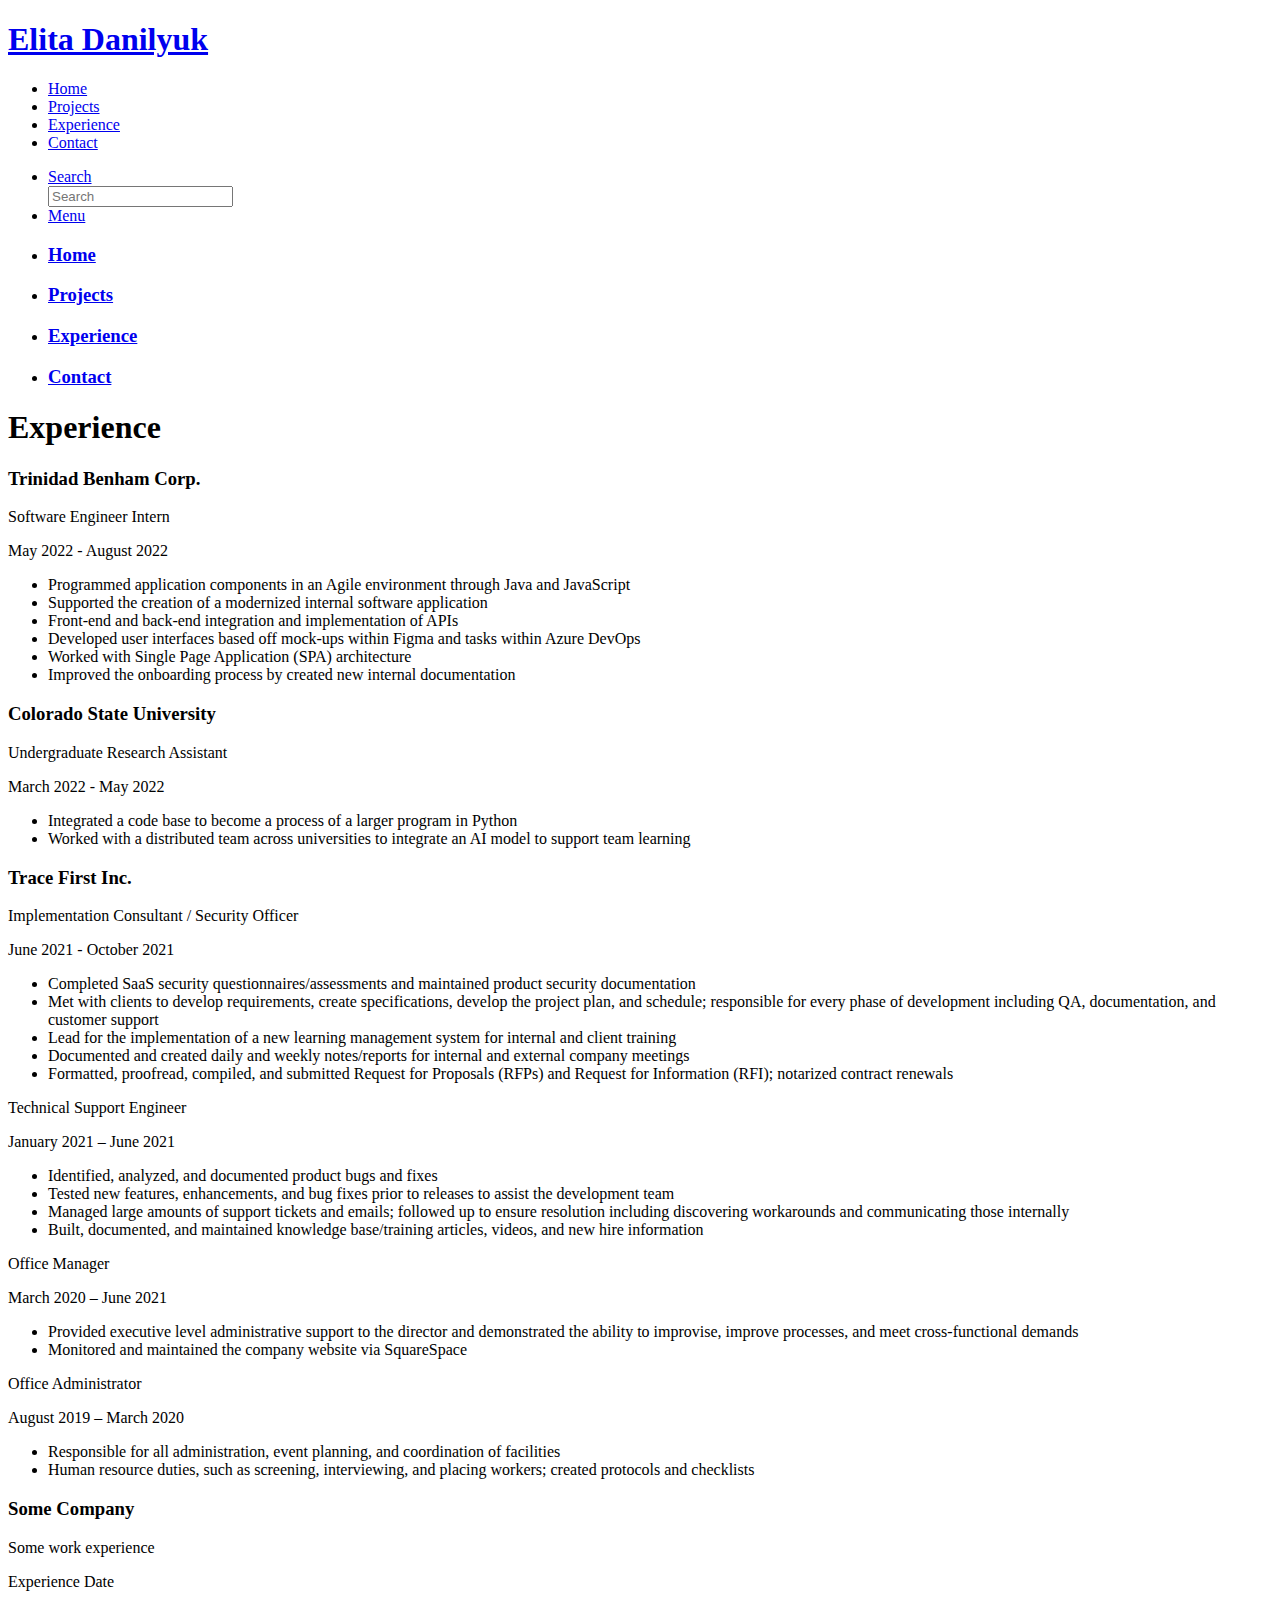
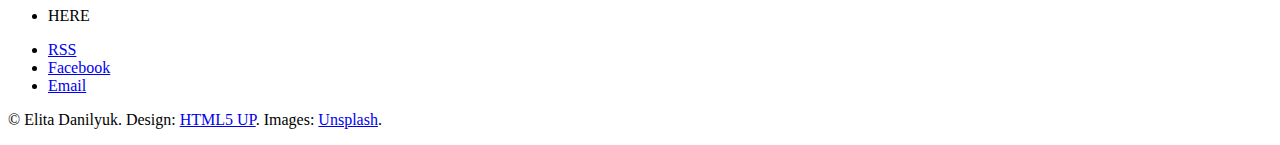
==== experience.html @ 9434fc94 "adding personal information to portfolio" ====
<!DOCTYPE HTML>
<!--
	Future Imperfect by HTML5 UP
	html5up.net | @ajlkn
	Free for personal and commercial use under the CCA 3.0 license (html5up.net/license)
-->
<html>
	<head>
		<title>Experience</title>
		<meta charset="utf-8" />
		<meta name="viewport" content="width=device-width, initial-scale=1, user-scalable=no" />
		<link rel="stylesheet" href="assets/css/main.css" />
	</head>
	<body class="single is-preload">

		<!-- Wrapper -->
			<div id="wrapper">

				<!-- Header -->
				<header id="header">
					<h1><a href="index.html">Elita Danilyuk</a></h1>
					<nav class="links">
						<ul>
							<li><a href="index.html">Home</a></li>
							<li><a href="projects.html">Projects</a></li>
							<li><a href="experience.html">Experience</a></li>
							<li><a href="contact.html">Contact</a></li>
						</ul>
					</nav>
					<nav class="main">
						<ul>
							<li class="search">
								<a class="fa-search" href="#search">Search</a>
								<form id="search" method="get" action="#">
									<input type="text" name="query" placeholder="Search" />
								</form>
							</li>
							<li class="menu">
								<a class="fa-bars" href="#menu">Menu</a>
							</li>
						</ul>
					</nav>
				</header>

				<!-- Menu -->
				<section id="menu">

					<!-- Search -->
						<!-- <section>
							<form class="search" method="get" action="#">
								<input type="text" name="query" placeholder="Search" />
							</form>
						</section> -->

					<!-- Links -->
					<section>
						<ul class="links">
							<li>
								<a href="index.html">
									<h3>Home</h3>
									<!-- <p>Feugiat tempus veroeros dolor</p> -->
								</a>
							</li>
							<li>
								<a href="projects.html">
									<h3>Projects</h3>
									<!-- <p>Sed vitae justo condimentum</p> -->
								</a>
							</li>
							<li>
								<a href="experience.html">
									<h3>Experience</h3>
									<!-- <p>Phasellus sed ultricies mi congue</p> -->
								</a>
							</li>
							<li>
								<a href="contact.html">
									<h3>Contact</h3>
									<!-- <p>Porta lectus amet ultricies</p> -->
								</a>
							</li>
						</ul>
					</section>

				</section>

				<!-- Main -->
				<section class="main">
                    <h1>Experience</h1>
                    <div class="tab-pane fade show active" id="experience" role="tabpanel">
                        <div class="row justify-content-lg-center">
                            <div class="">
                                <div class="timeline-container">

                                    <div class="timeline-block timeline-block-right">
                                        <div class="marker"></div>
                                        <div class="timeline-content">
                                            <h3 class="timeline-h3">Trinidad Benham Corp.</h3>
                                            <span class="timeline-span">Software Engineer Intern</span>
                                            <p class="text-muted small mb-3">May 2022 - August 2022</p>
                                            <ul>
                                                <li>Programmed application components in an Agile environment through Java and JavaScript</li>
                                                <li>Supported the creation of a modernized internal software application</li>
                                                <li>Front-end and back-end integration and implementation of APIs</li>
                                                <li>Developed user interfaces based off mock-ups within Figma and tasks within Azure DevOps</li>
                                                <li>Worked with Single Page Application (SPA) architecture</li>
                                                <li>Improved the onboarding process by created new internal documentation</li>
                                            </ul>
                                        </div>
                                    </div>

                                    <div class="timeline-block timeline-block-right">
                                        <div class="marker"></div>
                                        <div class="timeline-content">
                                            <h3 class="timeline-h3">Colorado State University</h3>
                                            <span class="timeline-span">Undergraduate Research Assistant</span>
                                            <p class="text-muted small mb-3">March 2022 - May 2022</p>
                                            <ul>
                                                <li>Integrated a code base to become a process of a larger program in Python</li>
                                                <li>Worked with a distributed team across universities to integrate an AI model to support team learning</li>
                                            </ul>
                                    </div>
                                    
                                    <div class="timeline-block timeline-block-left">
                                        <div class="timeline-content">
                                            <h3 class="timeline-h3">Trace First Inc.</h3>
                                            <span class="timeline-span">Implementation Consultant / Security Officer</span>
                                            <p class="text-muted small mb-3">June 2021 - October 2021</p>
                                            <ul>
                                                <li>Completed SaaS security questionnaires/assessments and maintained product security documentation</li>
                                                <li>Met with clients to develop requirements, create specifications, develop the project plan, and schedule;
                                                    responsible for every phase of development including QA, documentation, and customer support</li>
                                                <li>Lead for the implementation of a new learning management system for internal and client training</li>
                                                <li>Documented and created daily and weekly notes/reports for internal and external company meetings</li>
                                                <li>Formatted, proofread, compiled, and submitted Request for Proposals (RFPs) and Request for Information
                                                    (RFI); notarized contract renewals</li>
                                            </ul>
                                            <span class="timeline-span">Technical Support Engineer</span>
                                            <p class="text-muted small mb-3">January 2021 – June 2021</p>
                                            <ul>
                                                <li>Identified, analyzed, and documented product bugs and fixes</li>
                                                <li>Tested new features, enhancements, and bug fixes prior to releases to assist the development team</li>
                                                <li>Managed large amounts of support tickets and emails; followed up to ensure resolution including discovering
                                                    workarounds and communicating those internally</li>
                                                <li>Built, documented, and maintained knowledge base/training articles, videos, and new hire information</li>
                                            </ul>
                                            <span class="timeline-span">Office Manager</span>
                                            <p class="text-muted small mb-3">March 2020 – June 2021</p>
                                            <ul>
                                                <li>Provided executive level administrative support to the director and demonstrated the ability to improvise,
                                                    improve processes, and meet cross-functional demands</li>
                                                <li>Monitored and maintained the company website via SquareSpace</li>
                                            </ul>
                                            <span class="timeline-span">Office Administrator</span>
                                            <p class="text-muted small mb-3">August 2019 – March 2020</p>
                                            <ul>
                                                <li>Responsible for all administration, event planning, and coordination of facilities</li>
                                                <li>Human resource duties, such as screening, interviewing, and placing workers; created protocols and checklists</li>
                                            </ul>
                                        </div>
                                        <div class="marker"></div>
                                    </div>
                            
                                    <div class="timeline-block timeline-block-right">
                                        <div class="marker"></div>
                                        <div class="timeline-content">
                                            <h3 class="timeline-h3">Some Company</h3>
                                            <span class="timeline-span">Some work experience</span>
                                            <p class="text-muted small mb-3">Experience Date</p>
                                            <ul>
                                                <li>HERE</li>
                                            </ul>
                                    </div>

                                </div>
                            </div>
                        </div>
                    </div>
				</section>

				<!-- Footer -->
				<section id="footer">
					<ul class="icons">
						<li><a href="https://github.com/elitadanilyuk" class="icon brands fa-github"><span class="label">RSS</span></a></li>
						<li><a href="https://www.linkedin.com/in/elitadanilyuk/" class="icon brands fa-linkedin"><span class="label">Facebook</span></a></li>
						<li><a href="mailto: elitadanilyuk@gmail.com"" class="icon solid fa-envelope"><span class="label">Email</span></a></li>
					</ul>
					<p class="copyright">&copy; Elita Danilyuk. Design: <a href="http://html5up.net">HTML5 UP</a>. Images: <a href="http://unsplash.com">Unsplash</a>.</p>
				</section>
				
			</div>

		<!-- Scripts -->
		<script src="assets/js/jquery.min.js"></script>
		<script src="assets/js/browser.min.js"></script>
		<script src="assets/js/breakpoints.min.js"></script>
		<script src="assets/js/util.js"></script>
		<script src="assets/js/main.js"></script>

	</body>
</html>
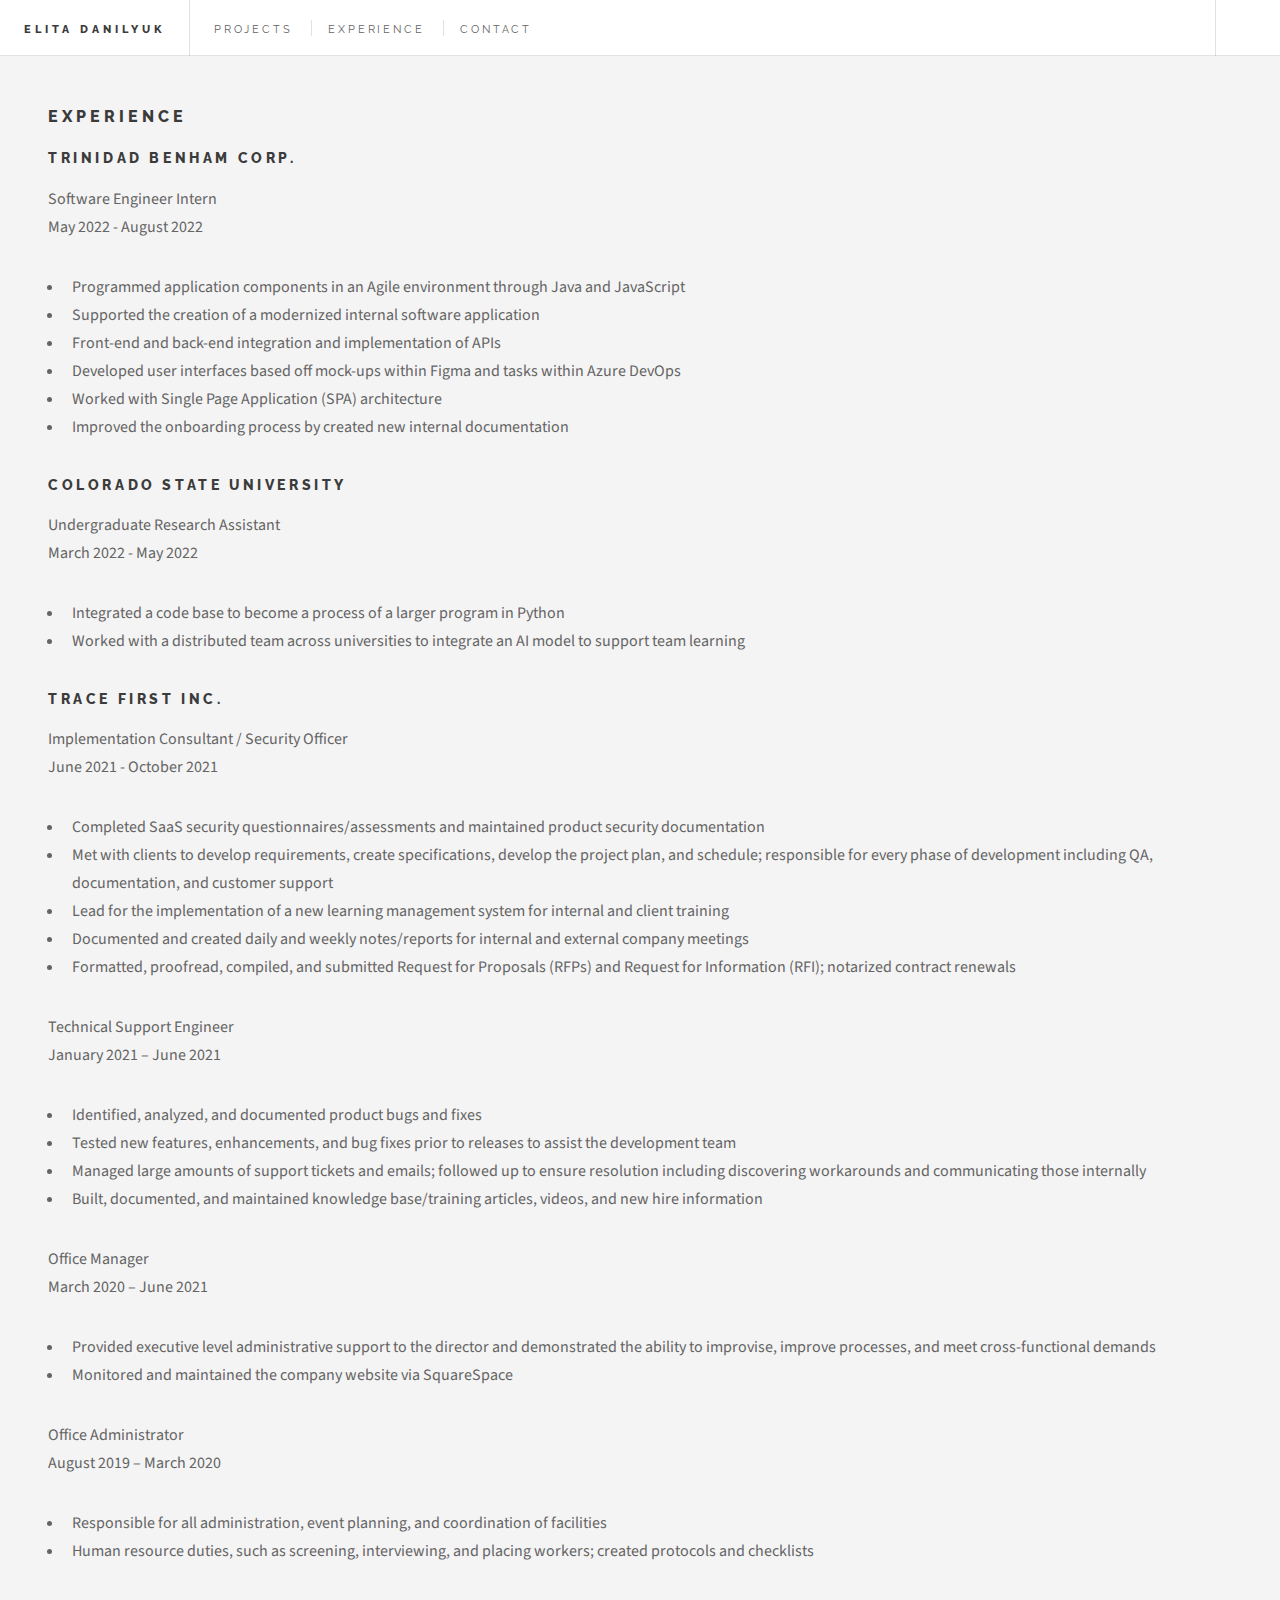
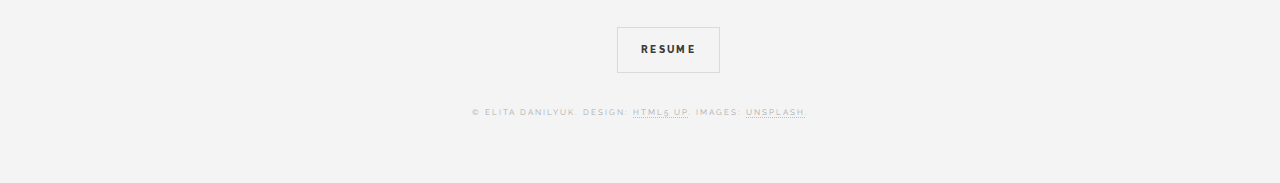
==== commit b66ec48d: "updating nav bar and footer links" ====
--- a/experience.html
+++ b/experience.html
@@ -21,7 +21,6 @@
 					<h1><a href="index.html">Elita Danilyuk</a></h1>
 					<nav class="links">
 						<ul>
-							<li><a href="index.html">Home</a></li>
 							<li><a href="projects.html">Projects</a></li>
 							<li><a href="experience.html">Experience</a></li>
 							<li><a href="contact.html">Contact</a></li>
@@ -29,12 +28,12 @@
 					</nav>
 					<nav class="main">
 						<ul>
-							<li class="search">
+							<!-- <li class="search">
 								<a class="fa-search" href="#search">Search</a>
 								<form id="search" method="get" action="#">
 									<input type="text" name="query" placeholder="Search" />
 								</form>
-							</li>
+							</li> -->
 							<li class="menu">
 								<a class="fa-bars" href="#menu">Menu</a>
 							</li>
@@ -160,8 +159,10 @@
                                         </div>
                                         <div class="marker"></div>
                                     </div>
+
+									<!-- BASE CODE FOR EXPERIENCE -->
                             
-                                    <div class="timeline-block timeline-block-right">
+                                    <!-- <div class="timeline-block timeline-block-right">
                                         <div class="marker"></div>
                                         <div class="timeline-content">
                                             <h3 class="timeline-h3">Some Company</h3>
@@ -170,7 +171,7 @@
                                             <ul>
                                                 <li>HERE</li>
                                             </ul>
-                                    </div>
+                                    </div> -->
 
                                 </div>
                             </div>
@@ -181,9 +182,10 @@
 				<!-- Footer -->
 				<section id="footer">
 					<ul class="icons">
-						<li><a href="https://github.com/elitadanilyuk" class="icon brands fa-github"><span class="label">RSS</span></a></li>
-						<li><a href="https://www.linkedin.com/in/elitadanilyuk/" class="icon brands fa-linkedin"><span class="label">Facebook</span></a></li>
-						<li><a href="mailto: elitadanilyuk@gmail.com"" class="icon solid fa-envelope"><span class="label">Email</span></a></li>
+						<li><a href="https://github.com/elitadanilyuk" class="icon brands fa-github" target="_blank"><span class="label">RSS</span></a></li>
+						<li><a href="https://www.linkedin.com/in/elitadanilyuk/" class="icon brands fa-linkedin" target="_blank"><span class="label">Facebook</span></a></li>
+						<li><a href="mailto: elitadanilyuk@gmail.com"" class="icon solid fa-envelope" target="_blank"><span class="label">Email</span></a></li>
+						<li><a href="https://elitadanilyuk.github.io/Elita-Danilyuk-Resume.pdf" class="button medium" target="_blank">resume</a></li>
 					</ul>
 					<p class="copyright">&copy; Elita Danilyuk. Design: <a href="http://html5up.net">HTML5 UP</a>. Images: <a href="http://unsplash.com">Unsplash</a>.</p>
 				</section>
--- a/assets/css/main.css
+++ b/assets/css/main.css
@@ -0,0 +1,3648 @@
+@import url(fontawesome-all.min.css);
+@import url("https://fonts.googleapis.com/css?family=Source+Sans+Pro:400,700|Raleway:400,800,900");
+
+/*
+	Future Imperfect by HTML5 UP
+	html5up.net | @ajlkn
+	Free for personal and commercial use under the CCA 3.0 license (html5up.net/license)
+*/
+
+html, body, div, span, applet, object,
+iframe, h1, h2, h3, h4, h5, h6, p, blockquote,
+pre, a, abbr, acronym, address, big, cite,
+code, del, dfn, em, img, ins, kbd, q, s, samp,
+small, strike, strong, sub, sup, tt, var, b,
+u, i, center, dl, dt, dd, ol, ul, li, fieldset,
+form, label, legend, table, caption, tbody,
+tfoot, thead, tr, th, td, article, aside,
+canvas, details, embed, figure, figcaption,
+footer, header, hgroup, menu, nav, output, ruby,
+section, summary, time, mark, audio, video {
+	margin: 0;
+	padding: 0;
+	border: 0;
+	font-size: 100%;
+	font: inherit;
+	vertical-align: baseline;}
+
+article, aside, details, figcaption, figure,
+footer, header, hgroup, menu, nav, section {
+	display: block;}
+
+body {
+	line-height: 1;
+}
+
+ol, ul {
+	list-style: none;
+}
+
+blockquote, q {
+	quotes: none;
+}
+
+	blockquote:before, blockquote:after, q:before, q:after {
+		content: '';
+		content: none;
+	}
+
+table {
+	border-collapse: collapse;
+	border-spacing: 0;
+}
+
+body {
+	-webkit-text-size-adjust: none;
+}
+
+mark {
+	background-color: transparent;
+	color: inherit;
+}
+
+input::-moz-focus-inner {
+	border: 0;
+	padding: 0;
+}
+
+input, select, textarea {
+	-moz-appearance: none;
+	-webkit-appearance: none;
+	-ms-appearance: none;
+	appearance: none;
+}
+
+/* Basic */
+
+	@-ms-viewport {
+		width: device-width;
+	}
+
+	body {
+		-ms-overflow-style: scrollbar;
+	}
+
+	@media screen and (max-width: 480px) {
+
+		html, body {
+			min-width: 320px;
+		}
+
+	}
+
+	html {
+		box-sizing: border-box;
+	}
+
+	*, *:before, *:after {
+		box-sizing: inherit;
+	}
+
+	body {
+		background: #f4f4f4;
+	}
+
+		body.is-preload *, body.is-preload *:before, body.is-preload *:after {
+			-moz-animation: none !important;
+			-webkit-animation: none !important;
+			-ms-animation: none !important;
+			animation: none !important;
+			-moz-transition: none !important;
+			-webkit-transition: none !important;
+			-ms-transition: none !important;
+			transition: none !important;
+		}
+
+	.index-body {
+		background-image:
+		linear-gradient(
+			rgba(72, 72, 72, 0.45), 
+			rgba(72, 72, 72, 0.45)
+			),
+			url("/images/dark-plant-background.jpg");
+		background-size: 100%;
+	}
+
+/* Type */
+
+	body, input, select, textarea {
+		color: #646464;
+		font-family: "Source Sans Pro", Helvetica, sans-serif;
+		font-size: 14pt;
+		font-weight: 400;
+		line-height: 1.75;
+	}
+
+		@media screen and (max-width: 1680px) {
+
+			body, input, select, textarea {
+				font-size: 12pt;
+			}
+
+		}
+
+		@media screen and (max-width: 1280px) {
+
+			body, input, select, textarea {
+				font-size: 12pt;
+			}
+
+		}
+
+		@media screen and (max-width: 980px) {
+
+			body, input, select, textarea {
+				font-size: 12pt;
+			}
+
+		}
+
+		@media screen and (max-width: 736px) {
+
+			body, input, select, textarea {
+				font-size: 12pt;
+			}
+
+		}
+
+		@media screen and (max-width: 480px) {
+
+			body, input, select, textarea {
+				font-size: 12pt;
+			}
+
+		}
+
+	a {
+		-moz-transition: color 0.2s ease, border-bottom-color 0.2s ease;
+		-webkit-transition: color 0.2s ease, border-bottom-color 0.2s ease;
+		-ms-transition: color 0.2s ease, border-bottom-color 0.2s ease;
+		transition: color 0.2s ease, border-bottom-color 0.2s ease;
+		border-bottom: dotted 1px rgba(160, 160, 160, 0.65);
+		color: inherit;
+		text-decoration: none;
+	}
+
+		a:before {
+			-moz-transition: color 0.2s ease;
+			-webkit-transition: color 0.2s ease;
+			-ms-transition: color 0.2s ease;
+			transition: color 0.2s ease;
+		}
+
+		a:hover {
+			border-bottom-color: transparent;
+			color: #2ebaae !important;
+		}
+
+			a:hover:before {
+				color: #2ebaae !important;
+			}
+
+	strong, b {
+		color: #3c3b3b;
+		font-weight: 700;
+	}
+
+	em, i {
+		font-style: italic;
+	}
+
+	p {
+		margin: 0 0 2em 0;
+	}
+
+	h1, h2, h3, h4, h5, h6 {
+		color: #3c3b3b;
+		font-family: "Raleway", Helvetica, sans-serif;
+		font-weight: 800;
+		letter-spacing: 0.25em;
+		line-height: 1.65;
+		margin: 0 0 1em 0;
+		text-transform: uppercase;
+	}
+
+		h1 a, h2 a, h3 a, h4 a, h5 a, h6 a {
+			color: inherit;
+			border-bottom: 0;
+		}
+
+	h2 {
+		font-size: 1.1em;
+	}
+
+	h3 {
+		font-size: 0.9em;
+	}
+
+	h4 {
+		font-size: 0.7em;
+	}
+
+	h5 {
+		font-size: 0.7em;
+	}
+
+	h6 {
+		font-size: 0.7em;
+	}
+
+	sub {
+		font-size: 0.8em;
+		position: relative;
+		top: 0.5em;
+	}
+
+	sup {
+		font-size: 0.8em;
+		position: relative;
+		top: -0.5em;
+	}
+
+	blockquote {
+		border-left: solid 4px rgba(160, 160, 160, 0.3);
+		font-style: italic;
+		margin: 0 0 2em 0;
+		padding: 0.5em 0 0.5em 2em;
+	}
+
+	code {
+		background: rgba(160, 160, 160, 0.075);
+		border: solid 1px rgba(160, 160, 160, 0.3);
+		font-family: "Courier New", monospace;
+		font-size: 0.9em;
+		margin: 0 0.25em;
+		padding: 0.25em 0.65em;
+	}
+
+	pre {
+		-webkit-overflow-scrolling: touch;
+		font-family: "Courier New", monospace;
+		font-size: 0.9em;
+		margin: 0 0 2em 0;
+	}
+
+		pre code {
+			display: block;
+			line-height: 1.75em;
+			padding: 1em 1.5em;
+			overflow-x: auto;
+		}
+
+	hr {
+		border: 0;
+		border-bottom: solid 1px rgba(160, 160, 160, 0.3);
+		margin: 2em 0;
+	}
+
+		hr.major {
+			margin: 3em 0;
+		}
+
+	.align-left {
+		text-align: left;
+	}
+
+	.align-center {
+		text-align: center;
+	}
+
+	.align-right {
+		text-align: right;
+	}
+
+/* Row */
+
+	.row {
+		display: flex;
+		flex-wrap: wrap;
+		box-sizing: border-box;
+		align-items: stretch;
+	}
+
+		.row > * {
+			box-sizing: border-box;
+		}
+
+		.row.gtr-uniform > * > :last-child {
+			margin-bottom: 0;
+		}
+
+		.row.aln-left {
+			justify-content: flex-start;
+		}
+
+		.row.aln-center {
+			justify-content: center;
+		}
+
+		.row.aln-right {
+			justify-content: flex-end;
+		}
+
+		.row.aln-top {
+			align-items: flex-start;
+		}
+
+		.row.aln-middle {
+			align-items: center;
+		}
+
+		.row.aln-bottom {
+			align-items: flex-end;
+		}
+
+		.row > .imp {
+			order: -1;
+		}
+
+		.row > .col-1 {
+			width: 8.33333%;
+		}
+
+		.row > .off-1 {
+			margin-left: 8.33333%;
+		}
+
+		.row > .col-2 {
+			width: 16.66667%;
+		}
+
+		.row > .off-2 {
+			margin-left: 16.66667%;
+		}
+
+		.row > .col-3 {
+			width: 25%;
+		}
+
+		.row > .off-3 {
+			margin-left: 25%;
+		}
+
+		.row > .col-4 {
+			width: 33.33333%;
+		}
+
+		.row > .off-4 {
+			margin-left: 33.33333%;
+		}
+
+		.row > .col-5 {
+			width: 41.66667%;
+		}
+
+		.row > .off-5 {
+			margin-left: 41.66667%;
+		}
+
+		.row > .col-6 {
+			width: 50%;
+		}
+
+		.row > .off-6 {
+			margin-left: 50%;
+		}
+
+		.row > .col-7 {
+			width: 58.33333%;
+		}
+
+		.row > .off-7 {
+			margin-left: 58.33333%;
+		}
+
+		.row > .col-8 {
+			width: 66.66667%;
+		}
+
+		.row > .off-8 {
+			margin-left: 66.66667%;
+		}
+
+		.row > .col-9 {
+			width: 75%;
+		}
+
+		.row > .off-9 {
+			margin-left: 75%;
+		}
+
+		.row > .col-10 {
+			width: 83.33333%;
+		}
+
+		.row > .off-10 {
+			margin-left: 83.33333%;
+		}
+
+		.row > .col-11 {
+			width: 91.66667%;
+		}
+
+		.row > .off-11 {
+			margin-left: 91.66667%;
+		}
+
+		.row > .col-12 {
+			width: 100%;
+		}
+
+		.row > .off-12 {
+			margin-left: 100%;
+		}
+
+		.row.gtr-0 {
+			margin-top: 0;
+			margin-left: 0em;
+		}
+
+			.row.gtr-0 > * {
+				padding: 0 0 0 0em;
+			}
+
+			.row.gtr-0.gtr-uniform {
+				margin-top: 0em;
+			}
+
+				.row.gtr-0.gtr-uniform > * {
+					padding-top: 0em;
+				}
+
+		.row.gtr-25 {
+			margin-top: 0;
+			margin-left: -0.25em;
+		}
+
+			.row.gtr-25 > * {
+				padding: 0 0 0 0.25em;
+			}
+
+			.row.gtr-25.gtr-uniform {
+				margin-top: -0.25em;
+			}
+
+				.row.gtr-25.gtr-uniform > * {
+					padding-top: 0.25em;
+				}
+
+		.row.gtr-50 {
+			margin-top: 0;
+			margin-left: -0.5em;
+		}
+
+			.row.gtr-50 > * {
+				padding: 0 0 0 0.5em;
+			}
+
+			.row.gtr-50.gtr-uniform {
+				margin-top: -0.5em;
+			}
+
+				.row.gtr-50.gtr-uniform > * {
+					padding-top: 0.5em;
+				}
+
+		.row {
+			margin-top: 0;
+			margin-left: -1em;
+		}
+
+			.row > * {
+				padding: 0 0 0 1em;
+			}
+
+			.row.gtr-uniform {
+				margin-top: -1em;
+			}
+
+				.row.gtr-uniform > * {
+					padding-top: 1em;
+				}
+
+		.row.gtr-150 {
+			margin-top: 0;
+			margin-left: -1.5em;
+		}
+
+			.row.gtr-150 > * {
+				padding: 0 0 0 1.5em;
+			}
+
+			.row.gtr-150.gtr-uniform {
+				margin-top: -1.5em;
+			}
+
+				.row.gtr-150.gtr-uniform > * {
+					padding-top: 1.5em;
+				}
+
+		.row.gtr-200 {
+			margin-top: 0;
+			margin-left: -2em;
+		}
+
+			.row.gtr-200 > * {
+				padding: 0 0 0 2em;
+			}
+
+			.row.gtr-200.gtr-uniform {
+				margin-top: -2em;
+			}
+
+				.row.gtr-200.gtr-uniform > * {
+					padding-top: 2em;
+				}
+
+		@media screen and (max-width: 1680px) {
+
+			.row {
+				display: flex;
+				flex-wrap: wrap;
+				box-sizing: border-box;
+				align-items: stretch;
+			}
+
+				.row > * {
+					box-sizing: border-box;
+				}
+
+				.row.gtr-uniform > * > :last-child {
+					margin-bottom: 0;
+				}
+
+				.row.aln-left {
+					justify-content: flex-start;
+				}
+
+				.row.aln-center {
+					justify-content: center;
+				}
+
+				.row.aln-right {
+					justify-content: flex-end;
+				}
+
+				.row.aln-top {
+					align-items: flex-start;
+				}
+
+				.row.aln-middle {
+					align-items: center;
+				}
+
+				.row.aln-bottom {
+					align-items: flex-end;
+				}
+
+				.row > .imp-xlarge {
+					order: -1;
+				}
+
+				.row > .col-1-xlarge {
+					width: 8.33333%;
+				}
+
+				.row > .off-1-xlarge {
+					margin-left: 8.33333%;
+				}
+
+				.row > .col-2-xlarge {
+					width: 16.66667%;
+				}
+
+				.row > .off-2-xlarge {
+					margin-left: 16.66667%;
+				}
+
+				.row > .col-3-xlarge {
+					width: 25%;
+				}
+
+				.row > .off-3-xlarge {
+					margin-left: 25%;
+				}
+
+				.row > .col-4-xlarge {
+					width: 33.33333%;
+				}
+
+				.row > .off-4-xlarge {
+					margin-left: 33.33333%;
+				}
+
+				.row > .col-5-xlarge {
+					width: 41.66667%;
+				}
+
+				.row > .off-5-xlarge {
+					margin-left: 41.66667%;
+				}
+
+				.row > .col-6-xlarge {
+					width: 50%;
+				}
+
+				.row > .off-6-xlarge {
+					margin-left: 50%;
+				}
+
+				.row > .col-7-xlarge {
+					width: 58.33333%;
+				}
+
+				.row > .off-7-xlarge {
+					margin-left: 58.33333%;
+				}
+
+				.row > .col-8-xlarge {
+					width: 66.66667%;
+				}
+
+				.row > .off-8-xlarge {
+					margin-left: 66.66667%;
+				}
+
+				.row > .col-9-xlarge {
+					width: 75%;
+				}
+
+				.row > .off-9-xlarge {
+					margin-left: 75%;
+				}
+
+				.row > .col-10-xlarge {
+					width: 83.33333%;
+				}
+
+				.row > .off-10-xlarge {
+					margin-left: 83.33333%;
+				}
+
+				.row > .col-11-xlarge {
+					width: 91.66667%;
+				}
+
+				.row > .off-11-xlarge {
+					margin-left: 91.66667%;
+				}
+
+				.row > .col-12-xlarge {
+					width: 100%;
+				}
+
+				.row > .off-12-xlarge {
+					margin-left: 100%;
+				}
+
+				.row.gtr-0 {
+					margin-top: 0;
+					margin-left: 0em;
+				}
+
+					.row.gtr-0 > * {
+						padding: 0 0 0 0em;
+					}
+
+					.row.gtr-0.gtr-uniform {
+						margin-top: 0em;
+					}
+
+						.row.gtr-0.gtr-uniform > * {
+							padding-top: 0em;
+						}
+
+				.row.gtr-25 {
+					margin-top: 0;
+					margin-left: -0.25em;
+				}
+
+					.row.gtr-25 > * {
+						padding: 0 0 0 0.25em;
+					}
+
+					.row.gtr-25.gtr-uniform {
+						margin-top: -0.25em;
+					}
+
+						.row.gtr-25.gtr-uniform > * {
+							padding-top: 0.25em;
+						}
+
+				.row.gtr-50 {
+					margin-top: 0;
+					margin-left: -0.5em;
+				}
+
+					.row.gtr-50 > * {
+						padding: 0 0 0 0.5em;
+					}
+
+					.row.gtr-50.gtr-uniform {
+						margin-top: -0.5em;
+					}
+
+						.row.gtr-50.gtr-uniform > * {
+							padding-top: 0.5em;
+						}
+
+				.row {
+					margin-top: 0;
+					margin-left: -1em;
+				}
+
+					.row > * {
+						padding: 0 0 0 1em;
+					}
+
+					.row.gtr-uniform {
+						margin-top: -1em;
+					}
+
+						.row.gtr-uniform > * {
+							padding-top: 1em;
+						}
+
+				.row.gtr-150 {
+					margin-top: 0;
+					margin-left: -1.5em;
+				}
+
+					.row.gtr-150 > * {
+						padding: 0 0 0 1.5em;
+					}
+
+					.row.gtr-150.gtr-uniform {
+						margin-top: -1.5em;
+					}
+
+						.row.gtr-150.gtr-uniform > * {
+							padding-top: 1.5em;
+						}
+
+				.row.gtr-200 {
+					margin-top: 0;
+					margin-left: -2em;
+				}
+
+					.row.gtr-200 > * {
+						padding: 0 0 0 2em;
+					}
+
+					.row.gtr-200.gtr-uniform {
+						margin-top: -2em;
+					}
+
+						.row.gtr-200.gtr-uniform > * {
+							padding-top: 2em;
+						}
+
+		}
+
+		@media screen and (max-width: 1280px) {
+
+			.row {
+				display: flex;
+				flex-wrap: wrap;
+				box-sizing: border-box;
+				align-items: stretch;
+			}
+
+				.row > * {
+					box-sizing: border-box;
+				}
+
+				.row.gtr-uniform > * > :last-child {
+					margin-bottom: 0;
+				}
+
+				.row.aln-left {
+					justify-content: flex-start;
+				}
+
+				.row.aln-center {
+					justify-content: center;
+				}
+
+				.row.aln-right {
+					justify-content: flex-end;
+				}
+
+				.row.aln-top {
+					align-items: flex-start;
+				}
+
+				.row.aln-middle {
+					align-items: center;
+				}
+
+				.row.aln-bottom {
+					align-items: flex-end;
+				}
+
+				.row > .imp-large {
+					order: -1;
+				}
+
+				.row > .col-1-large {
+					width: 8.33333%;
+				}
+
+				.row > .off-1-large {
+					margin-left: 8.33333%;
+				}
+
+				.row > .col-2-large {
+					width: 16.66667%;
+				}
+
+				.row > .off-2-large {
+					margin-left: 16.66667%;
+				}
+
+				.row > .col-3-large {
+					width: 25%;
+				}
+
+				.row > .off-3-large {
+					margin-left: 25%;
+				}
+
+				.row > .col-4-large {
+					width: 33.33333%;
+				}
+
+				.row > .off-4-large {
+					margin-left: 33.33333%;
+				}
+
+				.row > .col-5-large {
+					width: 41.66667%;
+				}
+
+				.row > .off-5-large {
+					margin-left: 41.66667%;
+				}
+
+				.row > .col-6-large {
+					width: 50%;
+				}
+
+				.row > .off-6-large {
+					margin-left: 50%;
+				}
+
+				.row > .col-7-large {
+					width: 58.33333%;
+				}
+
+				.row > .off-7-large {
+					margin-left: 58.33333%;
+				}
+
+				.row > .col-8-large {
+					width: 66.66667%;
+				}
+
+				.row > .off-8-large {
+					margin-left: 66.66667%;
+				}
+
+				.row > .col-9-large {
+					width: 75%;
+				}
+
+				.row > .off-9-large {
+					margin-left: 75%;
+				}
+
+				.row > .col-10-large {
+					width: 83.33333%;
+				}
+
+				.row > .off-10-large {
+					margin-left: 83.33333%;
+				}
+
+				.row > .col-11-large {
+					width: 91.66667%;
+				}
+
+				.row > .off-11-large {
+					margin-left: 91.66667%;
+				}
+
+				.row > .col-12-large {
+					width: 100%;
+				}
+
+				.row > .off-12-large {
+					margin-left: 100%;
+				}
+
+				.row.gtr-0 {
+					margin-top: 0;
+					margin-left: 0em;
+				}
+
+					.row.gtr-0 > * {
+						padding: 0 0 0 0em;
+					}
+
+					.row.gtr-0.gtr-uniform {
+						margin-top: 0em;
+					}
+
+						.row.gtr-0.gtr-uniform > * {
+							padding-top: 0em;
+						}
+
+				.row.gtr-25 {
+					margin-top: 0;
+					margin-left: -0.25em;
+				}
+
+					.row.gtr-25 > * {
+						padding: 0 0 0 0.25em;
+					}
+
+					.row.gtr-25.gtr-uniform {
+						margin-top: -0.25em;
+					}
+
+						.row.gtr-25.gtr-uniform > * {
+							padding-top: 0.25em;
+						}
+
+				.row.gtr-50 {
+					margin-top: 0;
+					margin-left: -0.5em;
+				}
+
+					.row.gtr-50 > * {
+						padding: 0 0 0 0.5em;
+					}
+
+					.row.gtr-50.gtr-uniform {
+						margin-top: -0.5em;
+					}
+
+						.row.gtr-50.gtr-uniform > * {
+							padding-top: 0.5em;
+						}
+
+				.row {
+					margin-top: 0;
+					margin-left: -1em;
+				}
+
+					.row > * {
+						padding: 0 0 0 1em;
+					}
+
+					.row.gtr-uniform {
+						margin-top: -1em;
+					}
+
+						.row.gtr-uniform > * {
+							padding-top: 1em;
+						}
+
+				.row.gtr-150 {
+					margin-top: 0;
+					margin-left: -1.5em;
+				}
+
+					.row.gtr-150 > * {
+						padding: 0 0 0 1.5em;
+					}
+
+					.row.gtr-150.gtr-uniform {
+						margin-top: -1.5em;
+					}
+
+						.row.gtr-150.gtr-uniform > * {
+							padding-top: 1.5em;
+						}
+
+				.row.gtr-200 {
+					margin-top: 0;
+					margin-left: -2em;
+				}
+
+					.row.gtr-200 > * {
+						padding: 0 0 0 2em;
+					}
+
+					.row.gtr-200.gtr-uniform {
+						margin-top: -2em;
+					}
+
+						.row.gtr-200.gtr-uniform > * {
+							padding-top: 2em;
+						}
+
+		}
+
+		@media screen and (max-width: 980px) {
+
+			.row {
+				display: flex;
+				flex-wrap: wrap;
+				box-sizing: border-box;
+				align-items: stretch;
+			}
+
+				.row > * {
+					box-sizing: border-box;
+				}
+
+				.row.gtr-uniform > * > :last-child {
+					margin-bottom: 0;
+				}
+
+				.row.aln-left {
+					justify-content: flex-start;
+				}
+
+				.row.aln-center {
+					justify-content: center;
+				}
+
+				.row.aln-right {
+					justify-content: flex-end;
+				}
+
+				.row.aln-top {
+					align-items: flex-start;
+				}
+
+				.row.aln-middle {
+					align-items: center;
+				}
+
+				.row.aln-bottom {
+					align-items: flex-end;
+				}
+
+				.row > .imp-medium {
+					order: -1;
+				}
+
+				.row > .col-1-medium {
+					width: 8.33333%;
+				}
+
+				.row > .off-1-medium {
+					margin-left: 8.33333%;
+				}
+
+				.row > .col-2-medium {
+					width: 16.66667%;
+				}
+
+				.row > .off-2-medium {
+					margin-left: 16.66667%;
+				}
+
+				.row > .col-3-medium {
+					width: 25%;
+				}
+
+				.row > .off-3-medium {
+					margin-left: 25%;
+				}
+
+				.row > .col-4-medium {
+					width: 33.33333%;
+				}
+
+				.row > .off-4-medium {
+					margin-left: 33.33333%;
+				}
+
+				.row > .col-5-medium {
+					width: 41.66667%;
+				}
+
+				.row > .off-5-medium {
+					margin-left: 41.66667%;
+				}
+
+				.row > .col-6-medium {
+					width: 50%;
+				}
+
+				.row > .off-6-medium {
+					margin-left: 50%;
+				}
+
+				.row > .col-7-medium {
+					width: 58.33333%;
+				}
+
+				.row > .off-7-medium {
+					margin-left: 58.33333%;
+				}
+
+				.row > .col-8-medium {
+					width: 66.66667%;
+				}
+
+				.row > .off-8-medium {
+					margin-left: 66.66667%;
+				}
+
+				.row > .col-9-medium {
+					width: 75%;
+				}
+
+				.row > .off-9-medium {
+					margin-left: 75%;
+				}
+
+				.row > .col-10-medium {
+					width: 83.33333%;
+				}
+
+				.row > .off-10-medium {
+					margin-left: 83.33333%;
+				}
+
+				.row > .col-11-medium {
+					width: 91.66667%;
+				}
+
+				.row > .off-11-medium {
+					margin-left: 91.66667%;
+				}
+
+				.row > .col-12-medium {
+					width: 100%;
+				}
+
+				.row > .off-12-medium {
+					margin-left: 100%;
+				}
+
+				.row.gtr-0 {
+					margin-top: 0;
+					margin-left: 0em;
+				}
+
+					.row.gtr-0 > * {
+						padding: 0 0 0 0em;
+					}
+
+					.row.gtr-0.gtr-uniform {
+						margin-top: 0em;
+					}
+
+						.row.gtr-0.gtr-uniform > * {
+							padding-top: 0em;
+						}
+
+				.row.gtr-25 {
+					margin-top: 0;
+					margin-left: -0.25em;
+				}
+
+					.row.gtr-25 > * {
+						padding: 0 0 0 0.25em;
+					}
+
+					.row.gtr-25.gtr-uniform {
+						margin-top: -0.25em;
+					}
+
+						.row.gtr-25.gtr-uniform > * {
+							padding-top: 0.25em;
+						}
+
+				.row.gtr-50 {
+					margin-top: 0;
+					margin-left: -0.5em;
+				}
+
+					.row.gtr-50 > * {
+						padding: 0 0 0 0.5em;
+					}
+
+					.row.gtr-50.gtr-uniform {
+						margin-top: -0.5em;
+					}
+
+						.row.gtr-50.gtr-uniform > * {
+							padding-top: 0.5em;
+						}
+
+				.row {
+					margin-top: 0;
+					margin-left: -1em;
+				}
+
+					.row > * {
+						padding: 0 0 0 1em;
+					}
+
+					.row.gtr-uniform {
+						margin-top: -1em;
+					}
+
+						.row.gtr-uniform > * {
+							padding-top: 1em;
+						}
+
+				.row.gtr-150 {
+					margin-top: 0;
+					margin-left: -1.5em;
+				}
+
+					.row.gtr-150 > * {
+						padding: 0 0 0 1.5em;
+					}
+
+					.row.gtr-150.gtr-uniform {
+						margin-top: -1.5em;
+					}
+
+						.row.gtr-150.gtr-uniform > * {
+							padding-top: 1.5em;
+						}
+
+				.row.gtr-200 {
+					margin-top: 0;
+					margin-left: -2em;
+				}
+
+					.row.gtr-200 > * {
+						padding: 0 0 0 2em;
+					}
+
+					.row.gtr-200.gtr-uniform {
+						margin-top: -2em;
+					}
+
+						.row.gtr-200.gtr-uniform > * {
+							padding-top: 2em;
+						}
+
+		}
+
+		@media screen and (max-width: 736px) {
+
+			.row {
+				display: flex;
+				flex-wrap: wrap;
+				box-sizing: border-box;
+				align-items: stretch;
+			}
+
+				.row > * {
+					box-sizing: border-box;
+				}
+
+				.row.gtr-uniform > * > :last-child {
+					margin-bottom: 0;
+				}
+
+				.row.aln-left {
+					justify-content: flex-start;
+				}
+
+				.row.aln-center {
+					justify-content: center;
+				}
+
+				.row.aln-right {
+					justify-content: flex-end;
+				}
+
+				.row.aln-top {
+					align-items: flex-start;
+				}
+
+				.row.aln-middle {
+					align-items: center;
+				}
+
+				.row.aln-bottom {
+					align-items: flex-end;
+				}
+
+				.row > .imp-small {
+					order: -1;
+				}
+
+				.row > .col-1-small {
+					width: 8.33333%;
+				}
+
+				.row > .off-1-small {
+					margin-left: 8.33333%;
+				}
+
+				.row > .col-2-small {
+					width: 16.66667%;
+				}
+
+				.row > .off-2-small {
+					margin-left: 16.66667%;
+				}
+
+				.row > .col-3-small {
+					width: 25%;
+				}
+
+				.row > .off-3-small {
+					margin-left: 25%;
+				}
+
+				.row > .col-4-small {
+					width: 33.33333%;
+				}
+
+				.row > .off-4-small {
+					margin-left: 33.33333%;
+				}
+
+				.row > .col-5-small {
+					width: 41.66667%;
+				}
+
+				.row > .off-5-small {
+					margin-left: 41.66667%;
+				}
+
+				.row > .col-6-small {
+					width: 50%;
+				}
+
+				.row > .off-6-small {
+					margin-left: 50%;
+				}
+
+				.row > .col-7-small {
+					width: 58.33333%;
+				}
+
+				.row > .off-7-small {
+					margin-left: 58.33333%;
+				}
+
+				.row > .col-8-small {
+					width: 66.66667%;
+				}
+
+				.row > .off-8-small {
+					margin-left: 66.66667%;
+				}
+
+				.row > .col-9-small {
+					width: 75%;
+				}
+
+				.row > .off-9-small {
+					margin-left: 75%;
+				}
+
+				.row > .col-10-small {
+					width: 83.33333%;
+				}
+
+				.row > .off-10-small {
+					margin-left: 83.33333%;
+				}
+
+				.row > .col-11-small {
+					width: 91.66667%;
+				}
+
+				.row > .off-11-small {
+					margin-left: 91.66667%;
+				}
+
+				.row > .col-12-small {
+					width: 100%;
+				}
+
+				.row > .off-12-small {
+					margin-left: 100%;
+				}
+
+				.row.gtr-0 {
+					margin-top: 0;
+					margin-left: 0em;
+				}
+
+					.row.gtr-0 > * {
+						padding: 0 0 0 0em;
+					}
+
+					.row.gtr-0.gtr-uniform {
+						margin-top: 0em;
+					}
+
+						.row.gtr-0.gtr-uniform > * {
+							padding-top: 0em;
+						}
+
+				.row.gtr-25 {
+					margin-top: 0;
+					margin-left: -0.25em;
+				}
+
+					.row.gtr-25 > * {
+						padding: 0 0 0 0.25em;
+					}
+
+					.row.gtr-25.gtr-uniform {
+						margin-top: -0.25em;
+					}
+
+						.row.gtr-25.gtr-uniform > * {
+							padding-top: 0.25em;
+						}
+
+				.row.gtr-50 {
+					margin-top: 0;
+					margin-left: -0.5em;
+				}
+
+					.row.gtr-50 > * {
+						padding: 0 0 0 0.5em;
+					}
+
+					.row.gtr-50.gtr-uniform {
+						margin-top: -0.5em;
+					}
+
+						.row.gtr-50.gtr-uniform > * {
+							padding-top: 0.5em;
+						}
+
+				.row {
+					margin-top: 0;
+					margin-left: -1em;
+				}
+
+					.row > * {
+						padding: 0 0 0 1em;
+					}
+
+					.row.gtr-uniform {
+						margin-top: -1em;
+					}
+
+						.row.gtr-uniform > * {
+							padding-top: 1em;
+						}
+
+				.row.gtr-150 {
+					margin-top: 0;
+					margin-left: -1.5em;
+				}
+
+					.row.gtr-150 > * {
+						padding: 0 0 0 1.5em;
+					}
+
+					.row.gtr-150.gtr-uniform {
+						margin-top: -1.5em;
+					}
+
+						.row.gtr-150.gtr-uniform > * {
+							padding-top: 1.5em;
+						}
+
+				.row.gtr-200 {
+					margin-top: 0;
+					margin-left: -2em;
+				}
+
+					.row.gtr-200 > * {
+						padding: 0 0 0 2em;
+					}
+
+					.row.gtr-200.gtr-uniform {
+						margin-top: -2em;
+					}
+
+						.row.gtr-200.gtr-uniform > * {
+							padding-top: 2em;
+						}
+
+		}
+
+		@media screen and (max-width: 480px) {
+
+			.row {
+				display: flex;
+				flex-wrap: wrap;
+				box-sizing: border-box;
+				align-items: stretch;
+			}
+
+				.row > * {
+					box-sizing: border-box;
+				}
+
+				.row.gtr-uniform > * > :last-child {
+					margin-bottom: 0;
+				}
+
+				.row.aln-left {
+					justify-content: flex-start;
+				}
+
+				.row.aln-center {
+					justify-content: center;
+				}
+
+				.row.aln-right {
+					justify-content: flex-end;
+				}
+
+				.row.aln-top {
+					align-items: flex-start;
+				}
+
+				.row.aln-middle {
+					align-items: center;
+				}
+
+				.row.aln-bottom {
+					align-items: flex-end;
+				}
+
+				.row > .imp-xsmall {
+					order: -1;
+				}
+
+				.row > .col-1-xsmall {
+					width: 8.33333%;
+				}
+
+				.row > .off-1-xsmall {
+					margin-left: 8.33333%;
+				}
+
+				.row > .col-2-xsmall {
+					width: 16.66667%;
+				}
+
+				.row > .off-2-xsmall {
+					margin-left: 16.66667%;
+				}
+
+				.row > .col-3-xsmall {
+					width: 25%;
+				}
+
+				.row > .off-3-xsmall {
+					margin-left: 25%;
+				}
+
+				.row > .col-4-xsmall {
+					width: 33.33333%;
+				}
+
+				.row > .off-4-xsmall {
+					margin-left: 33.33333%;
+				}
+
+				.row > .col-5-xsmall {
+					width: 41.66667%;
+				}
+
+				.row > .off-5-xsmall {
+					margin-left: 41.66667%;
+				}
+
+				.row > .col-6-xsmall {
+					width: 50%;
+				}
+
+				.row > .off-6-xsmall {
+					margin-left: 50%;
+				}
+
+				.row > .col-7-xsmall {
+					width: 58.33333%;
+				}
+
+				.row > .off-7-xsmall {
+					margin-left: 58.33333%;
+				}
+
+				.row > .col-8-xsmall {
+					width: 66.66667%;
+				}
+
+				.row > .off-8-xsmall {
+					margin-left: 66.66667%;
+				}
+
+				.row > .col-9-xsmall {
+					width: 75%;
+				}
+
+				.row > .off-9-xsmall {
+					margin-left: 75%;
+				}
+
+				.row > .col-10-xsmall {
+					width: 83.33333%;
+				}
+
+				.row > .off-10-xsmall {
+					margin-left: 83.33333%;
+				}
+
+				.row > .col-11-xsmall {
+					width: 91.66667%;
+				}
+
+				.row > .off-11-xsmall {
+					margin-left: 91.66667%;
+				}
+
+				.row > .col-12-xsmall {
+					width: 100%;
+				}
+
+				.row > .off-12-xsmall {
+					margin-left: 100%;
+				}
+
+				.row.gtr-0 {
+					margin-top: 0;
+					margin-left: 0em;
+				}
+
+					.row.gtr-0 > * {
+						padding: 0 0 0 0em;
+					}
+
+					.row.gtr-0.gtr-uniform {
+						margin-top: 0em;
+					}
+
+						.row.gtr-0.gtr-uniform > * {
+							padding-top: 0em;
+						}
+
+				.row.gtr-25 {
+					margin-top: 0;
+					margin-left: -0.25em;
+				}
+
+					.row.gtr-25 > * {
+						padding: 0 0 0 0.25em;
+					}
+
+					.row.gtr-25.gtr-uniform {
+						margin-top: -0.25em;
+					}
+
+						.row.gtr-25.gtr-uniform > * {
+							padding-top: 0.25em;
+						}
+
+				.row.gtr-50 {
+					margin-top: 0;
+					margin-left: -0.5em;
+				}
+
+					.row.gtr-50 > * {
+						padding: 0 0 0 0.5em;
+					}
+
+					.row.gtr-50.gtr-uniform {
+						margin-top: -0.5em;
+					}
+
+						.row.gtr-50.gtr-uniform > * {
+							padding-top: 0.5em;
+						}
+
+				.row {
+					margin-top: 0;
+					margin-left: -1em;
+				}
+
+					.row > * {
+						padding: 0 0 0 1em;
+					}
+
+					.row.gtr-uniform {
+						margin-top: -1em;
+					}
+
+						.row.gtr-uniform > * {
+							padding-top: 1em;
+						}
+
+				.row.gtr-150 {
+					margin-top: 0;
+					margin-left: -1.5em;
+				}
+
+					.row.gtr-150 > * {
+						padding: 0 0 0 1.5em;
+					}
+
+					.row.gtr-150.gtr-uniform {
+						margin-top: -1.5em;
+					}
+
+						.row.gtr-150.gtr-uniform > * {
+							padding-top: 1.5em;
+						}
+
+				.row.gtr-200 {
+					margin-top: 0;
+					margin-left: -2em;
+				}
+
+					.row.gtr-200 > * {
+						padding: 0 0 0 2em;
+					}
+
+					.row.gtr-200.gtr-uniform {
+						margin-top: -2em;
+					}
+
+						.row.gtr-200.gtr-uniform > * {
+							padding-top: 2em;
+						}
+
+		}
+
+/* Author */
+
+	.author {
+		display: -moz-flex;
+		display: -webkit-flex;
+		display: -ms-flex;
+		display: flex;
+		-moz-flex-direction: row;
+		-webkit-flex-direction: row;
+		-ms-flex-direction: row;
+		flex-direction: row;
+		-moz-align-items: center;
+		-webkit-align-items: center;
+		-ms-align-items: center;
+		align-items: center;
+		-moz-justify-content: -moz-flex-end;
+		-webkit-justify-content: -webkit-flex-end;
+		-ms-justify-content: -ms-flex-end;
+		justify-content: flex-end;
+		border-bottom: 0;
+		font-family: "Raleway", Helvetica, sans-serif;
+		font-size: 0.6em;
+		font-weight: 400;
+		letter-spacing: 0.25em;
+		text-transform: uppercase;
+		white-space: nowrap;
+	}
+
+		.author .name {
+			-moz-transition: border-bottom-color 0.2s ease;
+			-webkit-transition: border-bottom-color 0.2s ease;
+			-ms-transition: border-bottom-color 0.2s ease;
+			transition: border-bottom-color 0.2s ease;
+			border-bottom: dotted 1px rgba(160, 160, 160, 0.65);
+			display: block;
+			margin: 0 1.5em 0 0;
+		}
+
+		.author img {
+			border-radius: 100%;
+			display: block;
+			width: 4em;
+		}
+
+		.author:hover .name {
+			border-bottom-color: transparent;
+		}
+
+/* Blurb */
+
+	.blurb h2 {
+		font-size: 0.8em;
+		margin: 0 0 1.5em 0;
+	}
+
+	.blurb h3 {
+		font-size: 0.7em;
+	}
+
+	.blurb p {
+		font-size: 0.9em;
+	}
+
+/* Box */
+
+	.box {
+		border: solid 1px rgba(160, 160, 160, 0.3);
+		margin-bottom: 2em;
+		padding: 1.5em;
+	}
+
+		.box > :last-child,
+		.box > :last-child > :last-child,
+		.box > :last-child > :last-child > :last-child {
+			margin-bottom: 0;
+		}
+
+		.box.alt {
+			border: 0;
+			border-radius: 0;
+			padding: 0;
+		}
+
+/* Button */
+
+	input[type="submit"],
+	input[type="reset"],
+	input[type="button"],
+	button,
+	.button {
+		-moz-appearance: none;
+		-webkit-appearance: none;
+		-ms-appearance: none;
+		appearance: none;
+		-moz-transition: background-color 0.2s ease, box-shadow 0.2s ease, color 0.2s ease;
+		-webkit-transition: background-color 0.2s ease, box-shadow 0.2s ease, color 0.2s ease;
+		-ms-transition: background-color 0.2s ease, box-shadow 0.2s ease, color 0.2s ease;
+		transition: background-color 0.2s ease, box-shadow 0.2s ease, color 0.2s ease;
+		background-color: transparent;
+		border: 0;
+		box-shadow: inset 0 0 0 1px rgba(160, 160, 160, 0.3);
+		color: #3c3b3b !important;
+		cursor: pointer;
+		display: inline-block;
+		font-family: "Raleway", Helvetica, sans-serif;
+		font-size: 0.6em;
+		font-weight: 800;
+		height: 4.8125em;
+		letter-spacing: 0.25em;
+		line-height: 4.8125em;
+		padding: 0 2.5em;
+		text-align: center;
+		text-decoration: none;
+		text-transform: uppercase;
+		white-space: nowrap;
+	}
+
+		input[type="submit"]:hover,
+		input[type="reset"]:hover,
+		input[type="button"]:hover,
+		button:hover,
+		.button:hover {
+			box-shadow: inset 0 0 0 1px #2ebaae;
+			color: #2ebaae !important;
+		}
+
+			input[type="submit"]:hover:active,
+			input[type="reset"]:hover:active,
+			input[type="button"]:hover:active,
+			button:hover:active,
+			.button:hover:active {
+				background-color: rgba(46, 186, 174, 0.05);
+			}
+
+		input[type="submit"]:before, input[type="submit"]:after,
+		input[type="reset"]:before,
+		input[type="reset"]:after,
+		input[type="button"]:before,
+		input[type="button"]:after,
+		button:before,
+		button:after,
+		.button:before,
+		.button:after {
+			color: #aaaaaa;
+			position: relative;
+		}
+
+		input[type="submit"]:before,
+		input[type="reset"]:before,
+		input[type="button"]:before,
+		button:before,
+		.button:before {
+			left: -1em;
+			padding: 0 0 0 0.75em;
+		}
+
+		input[type="submit"]:after,
+		input[type="reset"]:after,
+		input[type="button"]:after,
+		button:after,
+		.button:after {
+			left: 1em;
+			padding: 0 0.75em 0 0;
+		}
+
+		input[type="submit"].fit,
+		input[type="reset"].fit,
+		input[type="button"].fit,
+		button.fit,
+		.button.fit {
+			width: 100%;
+		}
+
+		input[type="submit"].large,
+		input[type="reset"].large,
+		input[type="button"].large,
+		button.large,
+		.button.large {
+			font-size: 0.7em;
+			padding: 0 3em;
+		}
+
+		input[type="submit"].small,
+		input[type="reset"].small,
+		input[type="button"].small,
+		button.small,
+		.button.small {
+			font-size: 0.5em;
+		}
+
+		input[type="submit"].disabled, input[type="submit"]:disabled,
+		input[type="reset"].disabled,
+		input[type="reset"]:disabled,
+		input[type="button"].disabled,
+		input[type="button"]:disabled,
+		button.disabled,
+		button:disabled,
+		.button.disabled,
+		.button:disabled {
+			pointer-events: none;
+			color: rgba(160, 160, 160, 0.3) !important;
+		}
+
+			input[type="submit"].disabled:before, input[type="submit"]:disabled:before,
+			input[type="reset"].disabled:before,
+			input[type="reset"]:disabled:before,
+			input[type="button"].disabled:before,
+			input[type="button"]:disabled:before,
+			button.disabled:before,
+			button:disabled:before,
+			.button.disabled:before,
+			.button:disabled:before {
+				color: rgba(160, 160, 160, 0.3) !important;
+			}
+
+/* Form */
+
+	form {
+		margin: 0 0 2em 0;
+	}
+
+		form.search {
+			text-decoration: none;
+			position: relative;
+		}
+
+			form.search:before {
+				-moz-osx-font-smoothing: grayscale;
+				-webkit-font-smoothing: antialiased;
+				display: inline-block;
+				font-style: normal;
+				font-variant: normal;
+				text-rendering: auto;
+				line-height: 1;
+				text-transform: none !important;
+				font-family: 'Font Awesome 5 Free';
+				font-weight: 900;
+			}
+
+			form.search:before {
+				color: #aaaaaa;
+				content: '\f002';
+				display: block;
+				height: 2.75em;
+				left: 0;
+				line-height: 2.75em;
+				position: absolute;
+				text-align: center;
+				top: 0;
+				width: 2.5em;
+			}
+
+			form.search > input:first-child {
+				padding-left: 2.5em;
+			}
+
+	label {
+		color: #3c3b3b;
+		display: block;
+		font-size: 0.9em;
+		font-weight: 700;
+		margin: 0 0 1em 0;
+	}
+
+	input[type="text"],
+	input[type="password"],
+	input[type="email"],
+	input[type="tel"],
+	select,
+	textarea {
+		-moz-appearance: none;
+		-webkit-appearance: none;
+		-ms-appearance: none;
+		appearance: none;
+		background: rgba(160, 160, 160, 0.075);
+		border: none;
+		border: solid 1px rgba(160, 160, 160, 0.3);
+		border-radius: 0;
+		color: inherit;
+		display: block;
+		outline: 0;
+		padding: 0 1em;
+		text-decoration: none;
+		width: 100%;
+	}
+
+		input[type="text"]:invalid,
+		input[type="password"]:invalid,
+		input[type="email"]:invalid,
+		input[type="tel"]:invalid,
+		select:invalid,
+		textarea:invalid {
+			box-shadow: none;
+		}
+
+		input[type="text"]:focus,
+		input[type="password"]:focus,
+		input[type="email"]:focus,
+		input[type="tel"]:focus,
+		select:focus,
+		textarea:focus {
+			border-color: #2ebaae;
+			box-shadow: inset 0 0 0 1px #2ebaae;
+		}
+
+	.select-wrapper {
+		text-decoration: none;
+		display: block;
+		position: relative;
+	}
+
+		.select-wrapper:before {
+			-moz-osx-font-smoothing: grayscale;
+			-webkit-font-smoothing: antialiased;
+			display: inline-block;
+			font-style: normal;
+			font-variant: normal;
+			text-rendering: auto;
+			line-height: 1;
+			text-transform: none !important;
+			font-family: 'Font Awesome 5 Free';
+			font-weight: 900;
+		}
+
+		.select-wrapper:before {
+			color: rgba(160, 160, 160, 0.3);
+			content: '\f078';
+			display: block;
+			height: 2.75em;
+			line-height: 2.75em;
+			pointer-events: none;
+			position: absolute;
+			right: 0;
+			text-align: center;
+			top: 0;
+			width: 2.75em;
+		}
+
+		.select-wrapper select::-ms-expand {
+			display: none;
+		}
+
+	select {
+		background-image: url("data:image/svg+xml;charset=utf8,%3Csvg xmlns='http://www.w3.org/2000/svg' width='40' height='40' preserveAspectRatio='none' viewBox='0 0 40 40'%3E%3Cpath d='M9.4,12.3l10.4,10.4l10.4-10.4c0.2-0.2,0.5-0.4,0.9-0.4c0.3,0,0.6,0.1,0.9,0.4l3.3,3.3c0.2,0.2,0.4,0.5,0.4,0.9 c0,0.4-0.1,0.6-0.4,0.9L20.7,31.9c-0.2,0.2-0.5,0.4-0.9,0.4c-0.3,0-0.6-0.1-0.9-0.4L4.3,17.3c-0.2-0.2-0.4-0.5-0.4-0.9 c0-0.4,0.1-0.6,0.4-0.9l3.3-3.3c0.2-0.2,0.5-0.4,0.9-0.4S9.1,12.1,9.4,12.3z' fill='rgba(160, 160, 160, 0.3)' /%3E%3C/svg%3E");
+		background-size: 1.25rem;
+		background-repeat: no-repeat;
+		background-position: calc(100% - 1rem) center;
+		height: 2.75em;
+		padding-right: 2.75em;
+		text-overflow: ellipsis;
+	}
+
+		select option {
+			color: #3c3b3b;
+			background: #ffffff;
+		}
+
+		select:focus::-ms-value {
+			background-color: transparent;
+		}
+
+		select::-ms-expand {
+			display: none;
+		}
+
+	input[type="text"],
+	input[type="password"],
+	input[type="email"],
+	select {
+		height: 2.75em;
+	}
+
+	textarea {
+		padding: 0.75em 1em;
+	}
+
+	input[type="checkbox"],
+	input[type="radio"] {
+		-moz-appearance: none;
+		-webkit-appearance: none;
+		-ms-appearance: none;
+		appearance: none;
+		display: block;
+		float: left;
+		margin-right: -2em;
+		opacity: 0;
+		width: 1em;
+		z-index: -1;
+	}
+
+		input[type="checkbox"] + label,
+		input[type="radio"] + label {
+			text-decoration: none;
+			color: #646464;
+			cursor: pointer;
+			display: inline-block;
+			font-size: 1em;
+			font-weight: 400;
+			padding-left: 2.4em;
+			padding-right: 0.75em;
+			position: relative;
+		}
+
+			input[type="checkbox"] + label:before,
+			input[type="radio"] + label:before {
+				-moz-osx-font-smoothing: grayscale;
+				-webkit-font-smoothing: antialiased;
+				display: inline-block;
+				font-style: normal;
+				font-variant: normal;
+				text-rendering: auto;
+				line-height: 1;
+				text-transform: none !important;
+				font-family: 'Font Awesome 5 Free';
+				font-weight: 900;
+			}
+
+			input[type="checkbox"] + label:before,
+			input[type="radio"] + label:before {
+				background: rgba(160, 160, 160, 0.075);
+				border: solid 1px rgba(160, 160, 160, 0.3);
+				content: '';
+				display: inline-block;
+				font-size: 0.8em;
+				height: 2.0625em;
+				left: 0;
+				line-height: 2.0625em;
+				position: absolute;
+				text-align: center;
+				top: 0;
+				width: 2.0625em;
+			}
+
+		input[type="checkbox"]:checked + label:before,
+		input[type="radio"]:checked + label:before {
+			background: #3c3b3b;
+			border-color: #3c3b3b;
+			color: #ffffff;
+			content: '\f00c';
+		}
+
+		input[type="checkbox"]:focus + label:before,
+		input[type="radio"]:focus + label:before {
+			border-color: #2ebaae;
+			box-shadow: 0 0 0 1px #2ebaae;
+		}
+
+	input[type="radio"] + label:before {
+		border-radius: 100%;
+	}
+
+	::-webkit-input-placeholder {
+		color: #aaaaaa !important;
+		opacity: 1.0;
+	}
+
+	:-moz-placeholder {
+		color: #aaaaaa !important;
+		opacity: 1.0;
+	}
+
+	::-moz-placeholder {
+		color: #aaaaaa !important;
+		opacity: 1.0;
+	}
+
+	:-ms-input-placeholder {
+		color: #aaaaaa !important;
+		opacity: 1.0;
+	}
+
+/* Icon */
+
+	.icon {
+		text-decoration: none;
+		border-bottom: none;
+		position: relative;
+	}
+
+		.icon:before {
+			-moz-osx-font-smoothing: grayscale;
+			-webkit-font-smoothing: antialiased;
+			display: inline-block;
+			font-style: normal;
+			font-variant: normal;
+			text-rendering: auto;
+			line-height: 1;
+			text-transform: none !important;
+			font-family: 'Font Awesome 5 Free';
+			font-weight: 400;
+		}
+
+		.icon > .label {
+			display: none;
+		}
+
+		.icon:before {
+			line-height: inherit;
+		}
+
+		.icon.solid:before {
+			font-weight: 900;
+		}
+
+		.icon.brands:before {
+			font-family: 'Font Awesome 5 Brands';
+		}
+
+		.icon.suffix:before {
+			float: right;
+		}
+
+/* Image */
+
+	.image {
+		border: 0;
+		display: inline-block;
+		position: relative;
+	}
+
+		.image img {
+			display: block;
+		}
+
+		.image.left, .image.right {
+			max-width: 40%;
+		}
+
+			.image.left img, .image.right img {
+				width: 100%;
+			}
+
+		.image.left {
+			float: left;
+			padding: 0 1.5em 1em 0;
+			top: 0.25em;
+		}
+
+		.image.right {
+			float: right;
+			padding: 0 0 1em 1.5em;
+			top: 0.25em;
+		}
+
+		.image.fit {
+			display: block;
+			margin: 0 0 2em 0;
+			width: 100%;
+		}
+
+			.image.fit img {
+				width: 100%;
+			}
+
+		.image.featured {
+			display: block;
+			margin: 0 0 3em 0;
+			width: 100%;
+		}
+
+			.image.featured img {
+				width: 100%;
+			}
+
+			@media screen and (max-width: 736px) {
+
+				.image.featured {
+					margin: 0 0 1.5em 0;
+				}
+
+			}
+
+		.image.main {
+			display: block;
+			margin: 0 0 3em 0;
+			width: 100%;
+		}
+
+			.image.main img {
+				width: 100%;
+			}
+
+/* List */
+
+	ol {
+		list-style: decimal;
+		margin: 0 0 2em 0;
+		padding-left: 1.25em;
+	}
+
+		ol li {
+			padding-left: 0.25em;
+		}
+
+	ul {
+		list-style: disc;
+		margin: 0 0 2em 0;
+		padding-left: 1em;
+	}
+
+		ul li {
+			padding-left: 0.5em;
+		}
+
+		ul.alt {
+			list-style: none;
+			padding-left: 0;
+		}
+
+			ul.alt li {
+				border-top: solid 1px rgba(160, 160, 160, 0.3);
+				padding: 0.5em 0;
+			}
+
+				ul.alt li:first-child {
+					border-top: 0;
+					padding-top: 0;
+				}
+
+	dl {
+		margin: 0 0 2em 0;
+	}
+
+		dl dt {
+			display: block;
+			font-weight: 700;
+			margin: 0 0 1em 0;
+		}
+
+		dl dd {
+			margin-left: 2em;
+		}
+
+/* Actions */
+
+	ul.actions {
+		display: -moz-flex;
+		display: -webkit-flex;
+		display: -ms-flex;
+		display: flex;
+		cursor: default;
+		list-style: none;
+		margin-left: -1em;
+		padding-left: 0;
+	}
+
+		ul.actions li {
+			padding: 0 0 0 1em;
+			vertical-align: middle;
+		}
+
+		ul.actions.special {
+			-moz-justify-content: center;
+			-webkit-justify-content: center;
+			-ms-justify-content: center;
+			justify-content: center;
+			width: 100%;
+			margin-left: 0;
+		}
+
+			ul.actions.special li:first-child {
+				padding-left: 0;
+			}
+
+		ul.actions.stacked {
+			-moz-flex-direction: column;
+			-webkit-flex-direction: column;
+			-ms-flex-direction: column;
+			flex-direction: column;
+			margin-left: 0;
+		}
+
+			ul.actions.stacked li {
+				padding: 1.3em 0 0 0;
+			}
+
+				ul.actions.stacked li:first-child {
+					padding-top: 0;
+				}
+
+		ul.actions.fit {
+			width: calc(100% + 1em);
+		}
+
+			ul.actions.fit li {
+				-moz-flex-grow: 1;
+				-webkit-flex-grow: 1;
+				-ms-flex-grow: 1;
+				flex-grow: 1;
+				-moz-flex-shrink: 1;
+				-webkit-flex-shrink: 1;
+				-ms-flex-shrink: 1;
+				flex-shrink: 1;
+				width: 100%;
+			}
+
+				ul.actions.fit li > * {
+					width: 100%;
+				}
+
+			ul.actions.fit.stacked {
+				width: 100%;
+			}
+
+		@media screen and (max-width: 480px) {
+
+			ul.actions:not(.fixed) {
+				-moz-flex-direction: column;
+				-webkit-flex-direction: column;
+				-ms-flex-direction: column;
+				flex-direction: column;
+				margin-left: 0;
+				width: 100% !important;
+			}
+
+				ul.actions:not(.fixed) li {
+					-moz-flex-grow: 1;
+					-webkit-flex-grow: 1;
+					-ms-flex-grow: 1;
+					flex-grow: 1;
+					-moz-flex-shrink: 1;
+					-webkit-flex-shrink: 1;
+					-ms-flex-shrink: 1;
+					flex-shrink: 1;
+					padding: 1em 0 0 0;
+					text-align: center;
+					width: 100%;
+				}
+
+					ul.actions:not(.fixed) li > * {
+						width: 100%;
+					}
+
+					ul.actions:not(.fixed) li:first-child {
+						padding-top: 0;
+					}
+
+					ul.actions:not(.fixed) li input[type="submit"],
+					ul.actions:not(.fixed) li input[type="reset"],
+					ul.actions:not(.fixed) li input[type="button"],
+					ul.actions:not(.fixed) li button,
+					ul.actions:not(.fixed) li .button {
+						width: 100%;
+					}
+
+						ul.actions:not(.fixed) li input[type="submit"].icon:before,
+						ul.actions:not(.fixed) li input[type="reset"].icon:before,
+						ul.actions:not(.fixed) li input[type="button"].icon:before,
+						ul.actions:not(.fixed) li button.icon:before,
+						ul.actions:not(.fixed) li .button.icon:before {
+							margin-left: -0.5em;
+						}
+
+		}
+
+/* Icons */
+
+	ul.icons {
+		cursor: default;
+		list-style: none;
+		padding-left: 0;
+	}
+
+		ul.icons li {
+			display: inline-block;
+			padding: 0 1em 0 0;
+		}
+
+			ul.icons li:last-child {
+				padding-right: 0;
+			}
+
+			ul.icons li > * {
+				border: 0;
+			}
+
+				ul.icons li > * .label {
+					display: none;
+				}
+
+/* Posts */
+
+	ul.posts {
+		list-style: none;
+		padding: 0;
+	}
+
+		ul.posts li {
+			border-top: dotted 1px rgba(160, 160, 160, 0.3);
+			margin: 1.5em 0 0 0;
+			padding: 1.5em 0 0 0;
+		}
+
+			ul.posts li:first-child {
+				border-top: 0;
+				margin-top: 0;
+				padding-top: 0;
+			}
+
+		ul.posts article {
+			display: -moz-flex;
+			display: -webkit-flex;
+			display: -ms-flex;
+			display: flex;
+			-moz-align-items: -moz-flex-start;
+			-webkit-align-items: -webkit-flex-start;
+			-ms-align-items: -ms-flex-start;
+			align-items: flex-start;
+			-moz-flex-direction: row-reverse;
+			-webkit-flex-direction: row-reverse;
+			-ms-flex-direction: row-reverse;
+			flex-direction: row-reverse;
+		}
+
+			ul.posts article .image {
+				display: block;
+				margin-right: 1.5em;
+				min-width: 4em;
+				width: 4em;
+			}
+
+				ul.posts article .image img {
+					width: 100%;
+				}
+
+			ul.posts article header {
+				-moz-flex-grow: 1;
+				-webkit-flex-grow: 1;
+				-ms-flex-grow: 1;
+				flex-grow: 1;
+				-ms-flex: 1;
+			}
+
+				ul.posts article header h3 {
+					font-size: 0.7em;
+					margin-top: 0.125em;
+				}
+
+				ul.posts article header .published {
+					display: block;
+					font-family: "Raleway", Helvetica, sans-serif;
+					font-size: 0.6em;
+					font-weight: 400;
+					letter-spacing: 0.25em;
+					margin: -0.625em 0 1.7em 0;
+					text-transform: uppercase;
+				}
+
+				ul.posts article header > :last-child {
+					margin-bottom: 0;
+				}
+
+/* Mini Post */
+
+	.mini-post {
+		display: -moz-flex;
+		display: -webkit-flex;
+		display: -ms-flex;
+		display: flex;
+		-moz-flex-direction: column-reverse;
+		-webkit-flex-direction: column-reverse;
+		-ms-flex-direction: column-reverse;
+		flex-direction: column-reverse;
+		background: #ffffff;
+		border: solid 1px rgba(160, 160, 160, 0.3);
+		margin: 0 0 2em 0;
+	}
+
+		.mini-post .image {
+			overflow: hidden;
+			width: 100%;
+		}
+
+			.mini-post .image img {
+				-moz-transition: -moz-transform 0.2s ease-out;
+				-webkit-transition: -webkit-transform 0.2s ease-out;
+				-ms-transition: -ms-transform 0.2s ease-out;
+				transition: transform 0.2s ease-out;
+				width: 100%;
+			}
+
+			.mini-post .image:hover img {
+				-moz-transform: scale(1.05);
+				-webkit-transform: scale(1.05);
+				-ms-transform: scale(1.05);
+				transform: scale(1.05);
+			}
+
+		.mini-post header {
+			padding: 1.25em 4.25em 0.1em 1.25em ;
+			min-height: 4em;
+			position: relative;
+			-moz-flex-grow: 1;
+			-webkit-flex-grow: 1;
+			-ms-flex-grow: 1;
+			flex-grow: 1;
+		}
+
+			.mini-post header h3 {
+				font-size: 0.7em;
+			}
+
+			.mini-post header .published {
+				display: block;
+				font-family: "Raleway", Helvetica, sans-serif;
+				font-size: 0.6em;
+				font-weight: 400;
+				letter-spacing: 0.25em;
+				margin: -0.625em 0 1.7em 0;
+				text-transform: uppercase;
+			}
+
+			.mini-post header .author {
+				position: absolute;
+				right: 2em;
+				top: 2em;
+			}
+
+	.mini-posts {
+		margin: 0 0 2em 0;
+	}
+
+		@media screen and (max-width: 1280px) {
+
+			.mini-posts {
+				display: -moz-flex;
+				display: -webkit-flex;
+				display: -ms-flex;
+				display: flex;
+				-moz-flex-wrap: wrap;
+				-webkit-flex-wrap: wrap;
+				-ms-flex-wrap: wrap;
+				flex-wrap: wrap;
+				width: calc(100% + 2em);
+			}
+
+				.mini-posts > * {
+					margin: 2em 2em 0 0;
+					width: calc(50% - 2em);
+				}
+
+				.mini-posts > :nth-child(-n + 2) {
+					margin-top: 0;
+				}
+
+		}
+
+		@media screen and (max-width: 480px) {
+
+			.mini-posts {
+				display: block;
+				width: 100%;
+			}
+
+				.mini-posts > * {
+					margin: 0 0 2em 0;
+					width: 100%;
+				}
+
+		}
+
+/* Post */
+
+	.post {
+		padding: 3em 3em 1em 3em ;
+		background: #ffffff;
+		border: solid 1px rgba(160, 160, 160, 0.3);
+		margin: 0 0 3em 0;
+		position: relative;
+	}
+
+		.post > header {
+			display: -moz-flex;
+			display: -webkit-flex;
+			display: -ms-flex;
+			display: flex;
+			border-bottom: solid 1px rgba(160, 160, 160, 0.3);
+			left: -3em;
+			margin: -3em 0 3em 0;
+			position: relative;
+			width: calc(100% + 6em);
+		}
+
+			.post > header .title {
+				-moz-flex-grow: 1;
+				-webkit-flex-grow: 1;
+				-ms-flex-grow: 1;
+				flex-grow: 1;
+				-ms-flex: 1;
+				padding: 3.75em 3em 3.3em 3em;
+			}
+
+				.post > header .title h2 {
+					font-weight: 900;
+					font-size: 1.5em;
+				}
+
+				.post > header .title > :last-child {
+					margin-bottom: 0;
+				}
+
+			.post > header .meta {
+				padding: 3.75em 3em 1.75em 3em ;
+				border-left: solid 1px rgba(160, 160, 160, 0.3);
+				min-width: 17em;
+				text-align: right;
+				width: 17em;
+			}
+
+				.post > header .meta > * {
+					margin: 0 0 1em 0;
+				}
+
+				.post > header .meta > :last-child {
+					margin-bottom: 0;
+				}
+
+				.post > header .meta .published {
+					color: #3c3b3b;
+					display: block;
+					font-family: "Raleway", Helvetica, sans-serif;
+					font-size: 0.7em;
+					font-weight: 800;
+					letter-spacing: 0.25em;
+					margin-top: 0.5em;
+					text-transform: uppercase;
+					white-space: nowrap;
+				}
+
+		.post > a.image.featured {
+			overflow: hidden;
+		}
+
+			.post > a.image.featured img {
+				-moz-transition: -moz-transform 0.2s ease-out;
+				-webkit-transition: -webkit-transform 0.2s ease-out;
+				-ms-transition: -ms-transform 0.2s ease-out;
+				transition: transform 0.2s ease-out;
+			}
+
+			.post > a.image.featured:hover img {
+				-moz-transform: scale(1.05);
+				-webkit-transform: scale(1.05);
+				-ms-transform: scale(1.05);
+				transform: scale(1.05);
+			}
+
+		.post > footer {
+			display: -moz-flex;
+			display: -webkit-flex;
+			display: -ms-flex;
+			display: flex;
+			-moz-align-items: center;
+			-webkit-align-items: center;
+			-ms-align-items: center;
+			align-items: center;
+		}
+
+			.post > footer .actions {
+				-moz-flex-grow: 1;
+				-webkit-flex-grow: 1;
+				-ms-flex-grow: 1;
+				flex-grow: 1;
+			}
+
+			.post > footer .stats {
+				cursor: default;
+				list-style: none;
+				padding: 0;
+			}
+
+				.post > footer .stats li {
+					border-left: solid 1px rgba(160, 160, 160, 0.3);
+					display: inline-block;
+					font-family: "Raleway", Helvetica, sans-serif;
+					font-size: 0.6em;
+					font-weight: 400;
+					letter-spacing: 0.25em;
+					line-height: 1;
+					margin: 0 0 0 2em;
+					padding: 0 0 0 2em;
+					text-transform: uppercase;
+				}
+
+					.post > footer .stats li:first-child {
+						border-left: 0;
+						margin-left: 0;
+						padding-left: 0;
+					}
+
+					.post > footer .stats li .icon {
+						border-bottom: 0;
+					}
+
+						.post > footer .stats li .icon:before {
+							color: rgba(160, 160, 160, 0.3);
+							margin-right: 0.75em;
+						}
+
+		@media screen and (max-width: 980px) {
+
+			.post {
+				border-left: 0;
+				border-right: 0;
+				left: -3em;
+				width: calc(100% + (3em * 2));
+			}
+
+				.post > header {
+					-moz-flex-direction: column;
+					-webkit-flex-direction: column;
+					-ms-flex-direction: column;
+					flex-direction: column;
+					padding: 3.75em 3em 1.25em 3em ;
+					border-left: 0;
+				}
+
+					.post > header .title {
+						-ms-flex: 0 1 auto;
+						margin: 0 0 2em 0;
+						padding: 0;
+						text-align: center;
+					}
+
+					.post > header .meta {
+						-moz-align-items: center;
+						-webkit-align-items: center;
+						-ms-align-items: center;
+						align-items: center;
+						display: -moz-flex;
+						display: -webkit-flex;
+						display: -ms-flex;
+						display: flex;
+						-moz-justify-content: center;
+						-webkit-justify-content: center;
+						-ms-justify-content: center;
+						justify-content: center;
+						border-left: 0;
+						margin: 0 0 2em 0;
+						padding-top: 0;
+						padding: 0;
+						text-align: left;
+						width: 100%;
+					}
+
+						.post > header .meta > * {
+							border-left: solid 1px rgba(160, 160, 160, 0.3);
+							margin-left: 2em;
+							padding-left: 2em;
+						}
+
+						.post > header .meta > :first-child {
+							border-left: 0;
+							margin-left: 0;
+							padding-left: 0;
+						}
+
+						.post > header .meta .published {
+							margin-bottom: 0;
+							margin-top: 0;
+						}
+
+						.post > header .meta .author {
+							-moz-flex-direction: row-reverse;
+							-webkit-flex-direction: row-reverse;
+							-ms-flex-direction: row-reverse;
+							flex-direction: row-reverse;
+							margin-bottom: 0;
+						}
+
+							.post > header .meta .author .name {
+								margin: 0 0 0 1.5em;
+							}
+
+							.post > header .meta .author img {
+								width: 3.5em;
+							}
+
+		}
+
+		@media screen and (max-width: 736px) {
+
+			.post {
+				padding: 1.5em 1.5em 0.1em 1.5em ;
+				left: -1.5em;
+				margin: 0 0 2em 0;
+				width: calc(100% + (1.5em * 2));
+			}
+
+				.post > header {
+					padding: 3em 1.5em 0.5em 1.5em ;
+					left: -1.5em;
+					margin: -1.5em 0 1.5em 0;
+					width: calc(100% + 3em);
+				}
+
+					.post > header .title h2 {
+						font-size: 1.1em;
+					}
+
+		}
+
+		@media screen and (max-width: 480px) {
+
+			.post > header .meta {
+				-moz-align-items: center;
+				-webkit-align-items: center;
+				-ms-align-items: center;
+				align-items: center;
+				-moz-flex-direction: column;
+				-webkit-flex-direction: column;
+				-ms-flex-direction: column;
+				flex-direction: column;
+			}
+
+				.post > header .meta > * {
+					border-left: 0;
+					margin: 1em 0 0 0;
+					padding-left: 0;
+				}
+
+				.post > header .meta .author .name {
+					display: none;
+				}
+
+			.post > .image.featured {
+				margin-left: -1.5em;
+				margin-top: calc(-1.5em - 1px);
+				width: calc(100% + 3em);
+			}
+
+			.post > footer {
+				-moz-align-items: -moz-stretch;
+				-webkit-align-items: -webkit-stretch;
+				-ms-align-items: -ms-stretch;
+				align-items: stretch;
+				-moz-flex-direction: column-reverse;
+				-webkit-flex-direction: column-reverse;
+				-ms-flex-direction: column-reverse;
+				flex-direction: column-reverse;
+			}
+
+				.post > footer .stats {
+					text-align: center;
+				}
+
+					.post > footer .stats li {
+						margin: 0 0 0 1.25em;
+						padding: 0 0 0 1.25em;
+					}
+
+		}
+
+/* Section/Article */
+
+	section.special, article.special {
+		text-align: center;
+	}
+
+	header p {
+		font-family: "Raleway", Helvetica, sans-serif;
+		font-size: 0.7em;
+		font-weight: 400;
+		letter-spacing: 0.25em;
+		line-height: 2.5;
+		margin-top: -1em;
+		text-transform: uppercase;
+	}
+
+/* Table */
+
+	.table-wrapper {
+		-webkit-overflow-scrolling: touch;
+		overflow-x: auto;
+	}
+
+	table {
+		margin: 0 0 2em 0;
+		width: 100%;
+	}
+
+		table tbody tr {
+			border: solid 1px rgba(160, 160, 160, 0.3);
+			border-left: 0;
+			border-right: 0;
+		}
+
+			table tbody tr:nth-child(2n + 1) {
+				background-color: rgba(160, 160, 160, 0.075);
+			}
+
+		table td {
+			padding: 0.75em 0.75em;
+		}
+
+		table th {
+			color: #3c3b3b;
+			font-size: 0.9em;
+			font-weight: 700;
+			padding: 0 0.75em 0.75em 0.75em;
+			text-align: left;
+		}
+
+		table thead {
+			border-bottom: solid 2px rgba(160, 160, 160, 0.3);
+		}
+
+		table tfoot {
+			border-top: solid 2px rgba(160, 160, 160, 0.3);
+		}
+
+		table.alt {
+			border-collapse: separate;
+		}
+
+			table.alt tbody tr td {
+				border: solid 1px rgba(160, 160, 160, 0.3);
+				border-left-width: 0;
+				border-top-width: 0;
+			}
+
+				table.alt tbody tr td:first-child {
+					border-left-width: 1px;
+				}
+
+			table.alt tbody tr:first-child td {
+				border-top-width: 1px;
+			}
+
+			table.alt thead {
+				border-bottom: 0;
+			}
+
+			table.alt tfoot {
+				border-top: 0;
+			}
+
+/* Header */
+
+	body {
+		padding-top: 3.5em;
+	}
+
+	#header {
+		display: -moz-flex;
+		display: -webkit-flex;
+		display: -ms-flex;
+		display: flex;
+		-moz-justify-content: space-between;
+		-webkit-justify-content: space-between;
+		-ms-justify-content: space-between;
+		justify-content: space-between;
+		background-color: #ffffff;
+		border-bottom: solid 1px rgba(160, 160, 160, 0.3);
+		height: 3.5em;
+		left: 0;
+		line-height: 3.5em;
+		position: fixed;
+		top: 0;
+		width: 100%;
+		z-index: 10000;
+	}
+
+		#header a {
+			color: inherit;
+			text-decoration: none;
+		}
+
+		#header ul {
+			list-style: none;
+			margin: 0;
+			padding-left: 0;
+		}
+
+			#header ul li {
+				display: inline-block;
+				padding-left: 0;
+			}
+
+		#header h1 {
+			height: inherit;
+			line-height: inherit;
+			padding: 0 0 0 1.5em;
+			white-space: nowrap;
+		}
+
+			#header h1 a {
+				font-size: 0.7em;
+			}
+
+		#header .links {
+			-moz-flex: 1;
+			-webkit-flex: 1;
+			-ms-flex: 1;
+			flex: 1;
+			border-left: solid 1px rgba(160, 160, 160, 0.3);
+			height: inherit;
+			line-height: inherit;
+			margin-left: 1.5em;
+			overflow: hidden;
+			padding-left: 1.5em;
+		}
+
+			#header .links ul li {
+				border-left: solid 1px rgba(160, 160, 160, 0.3);
+				line-height: 1;
+				margin-left: 1em;
+				padding-left: 1em;
+			}
+
+				#header .links ul li:first-child {
+					border-left: 0;
+					margin-left: 0;
+					padding-left: 0;
+				}
+
+				#header .links ul li a {
+					border-bottom: 0;
+					font-family: "Raleway", Helvetica, sans-serif;
+					font-size: 0.7em;
+					font-weight: 400;
+					letter-spacing: 0.25em;
+					text-transform: uppercase;
+				}
+
+		#header .main {
+			height: inherit;
+			line-height: inherit;
+			text-align: right;
+		}
+
+			#header .main ul {
+				height: inherit;
+				line-height: inherit;
+			}
+
+				#header .main ul li {
+					border-left: solid 1px rgba(160, 160, 160, 0.3);
+					height: inherit;
+					line-height: inherit;
+					white-space: nowrap;
+				}
+
+					#header .main ul li > * {
+						display: block;
+						float: left;
+					}
+
+					#header .main ul li > a {
+						text-decoration: none;
+						border-bottom: 0;
+						color: #aaaaaa;
+						overflow: hidden;
+						position: relative;
+						text-indent: 4em;
+						width: 4em;
+					}
+
+						#header .main ul li > a:before {
+							-moz-osx-font-smoothing: grayscale;
+							-webkit-font-smoothing: antialiased;
+							display: inline-block;
+							font-style: normal;
+							font-variant: normal;
+							text-rendering: auto;
+							line-height: 1;
+							text-transform: none !important;
+							font-family: 'Font Awesome 5 Free';
+							font-weight: 900;
+						}
+
+						#header .main ul li > a:before {
+							display: block;
+							height: inherit;
+							left: 0;
+							line-height: inherit;
+							position: absolute;
+							text-align: center;
+							text-indent: 0;
+							top: 0;
+							width: inherit;
+						}
+
+		#header form {
+			margin: 0;
+		}
+
+			#header form input {
+				display: inline-block;
+				height: 2.5em;
+				position: relative;
+				top: -2px;
+				vertical-align: middle;
+			}
+
+		#header #search {
+			-moz-transition: all 0.5s ease;
+			-webkit-transition: all 0.5s ease;
+			-ms-transition: all 0.5s ease;
+			transition: all 0.5s ease;
+			max-width: 0;
+			opacity: 0;
+			overflow: hidden;
+			padding: 0;
+			white-space: nowrap;
+		}
+
+			#header #search input {
+				width: 12em;
+			}
+
+			#header #search.visible {
+				max-width: 12.5em;
+				opacity: 1;
+				padding: 0 0.5em 0 0;
+			}
+
+		@media screen and (max-width: 980px) {
+
+			#header .links {
+				display: none;
+			}
+
+		}
+
+		@media screen and (max-width: 736px) {
+
+			#header {
+				height: 2.75em;
+				line-height: 2.75em;
+			}
+
+				#header h1 {
+					padding: 0 0 0 1em;
+				}
+
+				#header .main .search {
+					display: none;
+				}
+
+		}
+
+/* Wrapper */
+
+	#wrapper {
+		display: -moz-flex;
+		display: -webkit-flex;
+		display: -ms-flex;
+		display: flex;
+		-moz-flex-direction: row-reverse;
+		-webkit-flex-direction: row-reverse;
+		-ms-flex-direction: row-reverse;
+		flex-direction: row-reverse;
+		-moz-transition: opacity 0.5s ease;
+		-webkit-transition: opacity 0.5s ease;
+		-ms-transition: opacity 0.5s ease;
+		transition: opacity 0.5s ease;
+		margin: 0 auto;
+		max-width: 100%;
+		opacity: 1;
+		padding: 4.5em;
+		width: 100%;
+	}
+
+		body.is-menu-visible #wrapper {
+			opacity: 0.15;
+		}
+
+		@media screen and (max-width: 1680px) {
+
+			#wrapper {
+				padding: 3em;
+			}
+
+			#wrapper.index-body {
+				padding: 150px 50px;
+			}
+
+		}
+
+		@media screen and (max-width: 1280px) {
+
+			#wrapper {
+				display: block;
+			}
+
+		}
+
+		@media screen and (max-width: 736px) {
+
+			#wrapper {
+				padding: 1.5em;
+			}
+
+		}
+
+		body.single #wrapper {
+			display: block;
+		}
+
+/* Main */
+
+	#main {
+		-moz-flex-grow: 1;
+		-webkit-flex-grow: 1;
+		-ms-flex-grow: 1;
+		flex-grow: 1;
+		-ms-flex: 1;
+		width: 100%;
+	}
+
+	h1.light-font-color {
+		color: #d9d7d7;
+		text-align: center;
+		font-size: 35px;
+		margin-bottom: 15px;
+	}
+	
+	h2.light-font-color {
+		color: #aaaaaa;
+		text-align: center;
+		font-size: 28px;
+	}
+
+	p.light-font-color {
+		color: #b7b7b7;
+		text-align: center;
+	}
+
+	div.light-font-color {
+		padding: 0px 150px;
+	}
+
+/* Sidebar */
+
+	#sidebar {
+		margin-right: 3em;
+		min-width: 22em;
+		width: 22em;
+	}
+
+		#sidebar > * {
+			border-top: solid 1px rgba(160, 160, 160, 0.3);
+			margin: 3em 0 0 0;
+			padding: 3em 0 0 0;
+		}
+
+		#sidebar > :first-child {
+			border-top: 0;
+			margin-top: 0;
+			padding-top: 0;
+		}
+
+		@media screen and (max-width: 1280px) {
+
+			#sidebar {
+				border-top: solid 1px rgba(160, 160, 160, 0.3);
+				margin: 3em 0 0 0;
+				min-width: 0;
+				padding: 3em 0 0 0;
+				width: 100%;
+				overflow-x: hidden;
+			}
+
+		}
+
+/* Intro */
+
+	#intro .logo {
+		border-bottom: 0;
+		display: inline-block;
+		margin: 0 0 1em 0;
+		overflow: hidden;
+		position: relative;
+		width: 4em;
+	}
+
+		#intro .logo:before {
+			background-image: url("data:image/svg+xml;charset=utf8,%3Csvg xmlns='http://www.w3.org/2000/svg' width='100px' height='100px' viewBox='0 0 100 100' preserveAspectRatio='none' zoomAndPan='disable'%3E%3Cpolygon points='0,0 100,0 100,25 50,0 0,25' style='fill:%23f4f4f4' /%3E%3Cpolygon points='0,100 100,100 100,75 50,100 0,75' style='fill:%23f4f4f4' /%3E%3C/svg%3E");
+			background-position: top left;
+			background-repeat: no-repeat;
+			background-size: 100% 100%;
+			content: '';
+			display: block;
+			height: 100%;
+			left: 0;
+			position: absolute;
+			top: 0;
+			width: 100%;
+		}
+
+		#intro .logo img {
+			display: block;
+			margin-left: -0.25em;
+			width: 4.5em;
+		}
+
+	#intro header h2 {
+		font-size: 2em;
+		font-weight: 900;
+	}
+
+	#intro header p {
+		font-size: 0.8em;
+	}
+
+	@media screen and (max-width: 1280px) {
+
+		#intro {
+			margin: 0 0 3em 0;
+			text-align: center;
+		}
+
+			#intro header h2 {
+				font-size: 2em;
+			}
+
+			#intro header p {
+				font-size: 0.7em;
+			}
+
+	}
+
+	@media screen and (max-width: 736px) {
+
+		#intro {
+			margin: 0 0 1.5em 0;
+			padding: 1.25em 0;
+		}
+
+			#intro > :last-child {
+				margin-bottom: 0;
+			}
+
+			#intro .logo {
+				margin: 0 0 0.5em 0;
+			}
+
+			#intro header h2 {
+				font-size: 1.25em;
+			}
+
+			#intro header > :last-child {
+				margin-bottom: 0;
+			}
+
+	}
+
+/* Footer */
+
+	#footer .icons {
+		color: #aaaaaa;
+		margin-top: 30px;
+	}
+
+	#footer .copyright {
+		color: #aaaaaa;
+		font-family: "Raleway", Helvetica, sans-serif;
+		font-size: 0.5em;
+		font-weight: 400;
+		letter-spacing: 0.25em;
+		text-transform: uppercase;
+	}
+
+	body.single #footer {
+		text-align: center;
+	}
+
+/* Menu */
+
+	#menu {
+		-moz-transform: translateX(25em);
+		-webkit-transform: translateX(25em);
+		-ms-transform: translateX(25em);
+		transform: translateX(25em);
+		-moz-transition: -moz-transform 0.5s ease, visibility 0.5s;
+		-webkit-transition: -webkit-transform 0.5s ease, visibility 0.5s;
+		-ms-transition: -ms-transform 0.5s ease, visibility 0.5s;
+		transition: transform 0.5s ease, visibility 0.5s;
+		-webkit-overflow-scrolling: touch;
+		background: #ffffff;
+		border-left: solid 1px rgba(160, 160, 160, 0.3);
+		box-shadow: none;
+		height: 100%;
+		max-width: 80%;
+		overflow-y: auto;
+		position: fixed;
+		right: 0;
+		top: 0;
+		visibility: hidden;
+		width: 25em;
+		z-index: 10002;
+	}
+
+		#menu > * {
+			border-top: solid 1px rgba(160, 160, 160, 0.3);
+			padding: 3em;
+		}
+
+			#menu > * > :last-child {
+				margin-bottom: 0;
+			}
+
+		#menu > :first-child {
+			border-top: 0;
+		}
+
+		#menu .links {
+			list-style: none;
+			padding: 0;
+		}
+
+			#menu .links > li {
+				border: 0;
+				border-top: dotted 1px rgba(160, 160, 160, 0.3);
+				margin: 1.5em 0 0 0;
+				padding: 1.5em 0 0 0;
+			}
+
+				#menu .links > li a {
+					display: block;
+					border-bottom: 0;
+				}
+
+					#menu .links > li a h3 {
+						-moz-transition: color 0.2s ease;
+						-webkit-transition: color 0.2s ease;
+						-ms-transition: color 0.2s ease;
+						transition: color 0.2s ease;
+						font-size: 0.7em;
+					}
+
+					#menu .links > li a p {
+						font-family: "Raleway", Helvetica, sans-serif;
+						font-size: 0.6em;
+						font-weight: 400;
+						letter-spacing: 0.25em;
+						margin-bottom: 0;
+						text-decoration: none;
+						text-transform: uppercase;
+					}
+
+					#menu .links > li a:hover h3 {
+						color: #2ebaae;
+					}
+
+				#menu .links > li:first-child {
+					border-top: 0;
+					margin-top: 0;
+					padding-top: 0;
+				}
+
+		body.is-menu-visible #menu {
+			-moz-transform: translateX(0);
+			-webkit-transform: translateX(0);
+			-ms-transform: translateX(0);
+			transform: translateX(0);
+			visibility: visible;
+		}
+
+		@media screen and (max-width: 736px) {
+
+			#menu > * {
+				padding: 1.5em;
+			}
+
+		}